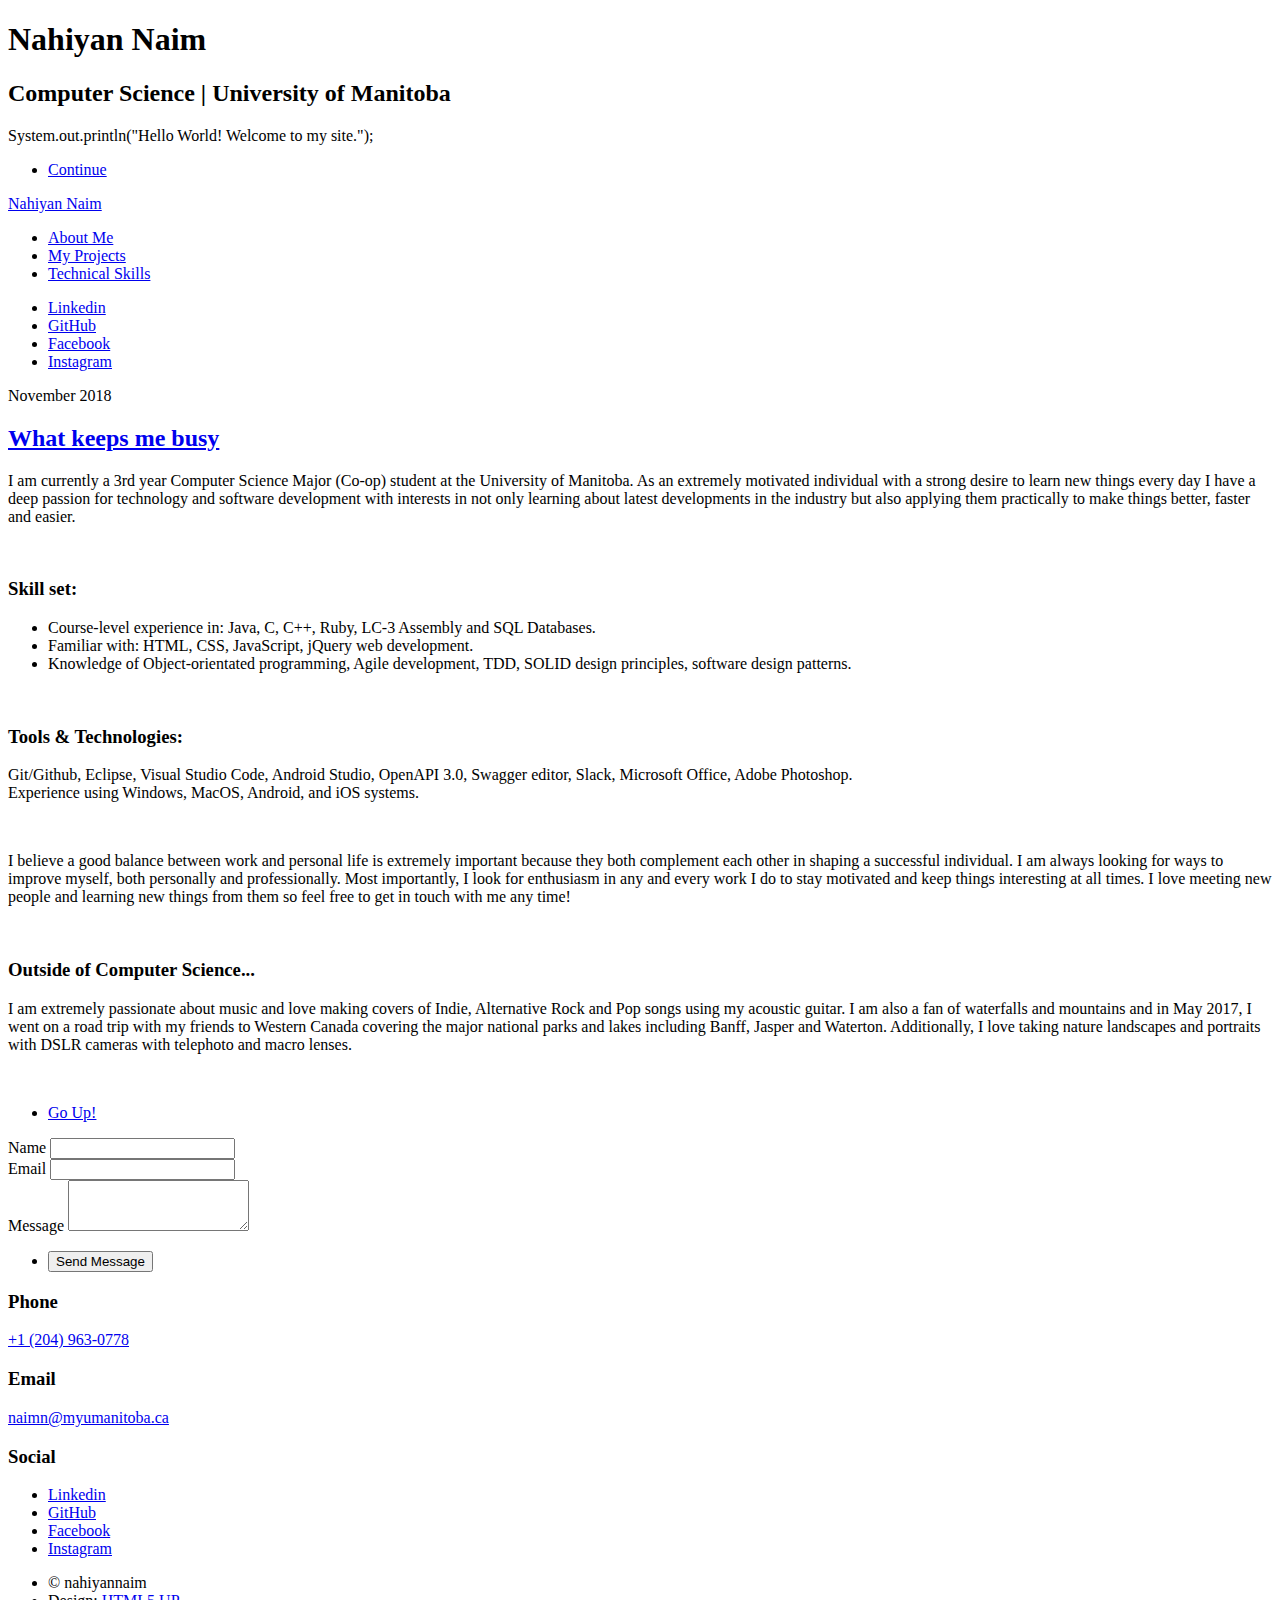
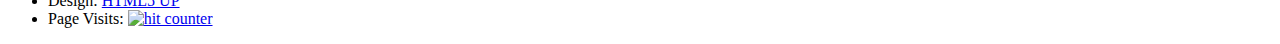
==== index.html @ 33050a48 "Added projects and skills sections" ====
<!DOCTYPE HTML>
<!--
	Massively by HTML5 UP
	html5up.net | @ajlkn
	Free for personal and commercial use under the CCA 3.0 license (html5up.net/license)
-->
<html>
	<head>
		<title>Nahiyan Naim</title>
		<meta charset="utf-8" />
		<meta name="viewport" content="width=device-width, initial-scale=1, user-scalable=no" />
		<link rel="stylesheet" href="assets/css/main.css" />
		<noscript><link rel="stylesheet" href="assets/css/noscript.css" /></noscript>
	</head>
	<body class="is-preload">

		<!-- Wrapper -->
			<div id="wrapper" class="fade-in">

				<!-- Intro -->
					<div id="intro">
						<h1>Nahiyan Naim</h1> 
						<h2>Computer Science | University of Manitoba</h2>
						<p>System.out.println("Hello World! Welcome to my site.");</p>
						<ul class="actions">
							<li><a href="#header" class="button icon solo fa-arrow-down scrolly">Continue</a></li>
						</ul>
					</div>

				<!-- Header -->
					<header id="header">
						<a href="index.html" class="logo">Nahiyan Naim</a>
					</header>

				<!-- Nav -->
					<nav id="nav">
						<ul class="links">
							<li class="active"><a href="index.html">About Me</a></li>
							<li><a href="projects.html">My Projects</a></li>
							<li><a href="skills.html">Technical Skills</a></li>
						</ul>
						<ul class="icons">
							
								<li><a href="https://www.linkedin.com/in/nahiyannaim" class="icon fa-linkedin"><span class="label">Linkedin</span></a></li>
								<li><a href="https://www.github.com/nahiyannaim" class="icon fa-github"><span class="label">GitHub</span></a></li>
								<li><a href="https://www.facebook.com/nahiyannaim" class="icon fa-facebook"><span class="label">Facebook</span></a></li>	
								<li><a href="https://www.instagram.com/nahiyannaim" class="icon fa-instagram"><span class="label">Instagram</span></a></li>
							
						</ul>
					</nav>

				<!-- Main -->
					<div id="main">

						<!-- Featured Post -->
							<article class="post featured">
								<header class="major">
									<span class="date">November 2018</span>
									<h2><a href="#">What keeps me busy<br /></a></h2>
									
									<p style="text-align:left;" >
										
										I am currently a 3rd year Computer Science Major (Co-op) student at the University of Manitoba. 
										As an extremely motivated individual with a strong desire to learn new things every day I have a deep passion for technology and 
										software development with interests in not only learning about latest developments in the industry but also applying them 
										practically to make things better, faster and easier.
										
									</p>
									
									<br />

									<h3 style="text-align:left;" >	Skill set: </h3>  

									<p style="text-align:left;">
											
										<ul>
											<li  style="text-align:left;" >Course-level experience in: Java, C, C++, Ruby, LC-3 Assembly and SQL Databases.</li>
											<li  style="text-align:left;" >Familiar with: HTML, CSS, JavaScript, jQuery web development.</li>	
											<li  style="text-align:left;" >Knowledge of Object-orientated programming, Agile development, TDD, SOLID design principles, software design patterns.</li>
										</ul>
									</p>

									<br />

									<h3 style="text-align:left;" >	Tools & Technologies: </h3> 

									<p style="text-align:left;">
										
										<li  style="text-align:left;">Git/Github, Eclipse, Visual Studio Code, Android Studio, OpenAPI 3.0, Swagger editor, Slack, Microsoft Office, Adobe Photoshop.  </li>
										<li  style="text-align:left;">Experience using Windows, MacOS, Android, and iOS systems.  </li>
											
									</p>
										
									<br />

									<p style="text-align:left;" >

										 I believe a good balance between work and personal life is extremely important because they both complement each other 
										 in shaping a successful individual. I am always looking for ways to improve myself, both personally and professionally. 
										 Most importantly, I look for enthusiasm in any and every work I do to stay motivated and keep things interesting at all times. 
										 I love meeting new people and learning new things from them so feel free to get in touch with me any time!		
	
									</p>
										
									<br />

									<h3 style="text-align:left;" > Outside of Computer Science... </h3>  
									
									<p style="text-align:left;" >

									I am extremely passionate about music and love making covers of Indie, Alternative Rock and Pop songs using my acoustic guitar. I am also a fan of waterfalls and mountains and in May 2017, I went on a road trip with my friends to Western Canada covering the major national parks and lakes including Banff, Jasper and Waterton.	Additionally, I love taking nature landscapes and portraits with DSLR cameras with telephoto and macro lenses.

									</p>

								</header>
								<a href="#" class="image main"><img src="images/MyPic.jpeg" alt="" /></a>
								<ul class="actions special">
									<li><a href="#" class="button large">Go Up!</a></li>
								</ul>
							</article>


					

					</div>

				<!-- Footer -->
					<footer id="footer">
						<section>
							<form method="post" action="#">
								<div class="fields">
									<div class="field">
										<label for="name">Name</label>
										<input type="text" name="name" id="name" />
									</div>
									<div class="field">
										<label for="email">Email</label>
										<input type="text" name="email" id="email" />
									</div>
									<div class="field">
										<label for="message">Message</label>
										<textarea name="message" id="message" rows="3"></textarea>
									</div>
								</div>
								<ul class="actions">
									<li><input type="submit" value="Send Message" /></li>
								</ul>
							</form>
						</section>
						<section class="split contact">
							<section>
								<h3>Phone</h3>
								<p><a href="#">+1 (204) 963-0778</a></p>
							</section>
							<section>
								<h3>Email</h3>
								<p><a href="#">naimn@myumanitoba.ca</a></p>
							</section>
							<section>
								<h3>Social</h3>
								<ul class="icons alt">
									
									<li><a href="https://www.linkedin.com/in/nahiyannaim" class="icon alt fa-linkedin"><span class="label">Linkedin</span></a></li>
									<li><a href="https://www.github.com/nahiyannaim" class="icon alt fa-github"><span class="label">GitHub</span></a></li>
									<li><a href="https://www.facebook.com/nahiyannaim" class="icon alt fa-facebook"><span class="label">Facebook</span></a></li>
									<li><a href="https://www.instagram.com/nahiyannaim" class="icon alt fa-instagram"><span class="label">Instagram</span></a></li>
										
								</ul>
							</section>
						</section>
					</footer>

				<!-- Copyright -->
					<div id="copyright">
						<ul>
							
							<li>&copy; nahiyannaim </li>
							
							<li>Design: <a href="https://html5up.net">HTML5 UP</a> </li>
						
							<li>  Page Visits: 
								
								<!-- Start of CuterCounter Code -->
								<a href="http://www.cutercounter.com/" target="_blank">
								<img src="http://www.cutercounter.com/hit.php?id=gaqfff&nd=6&style=52" border="0" alt="hit counter">
								</a>
								<!-- End of CuterCounter Code -->

							</li>

						</ul>

						

					</div>


					






			</div>

		<!-- Scripts -->
			<script src="assets/js/jquery.min.js"></script>
			<script src="assets/js/jquery.scrollex.min.js"></script>
			<script src="assets/js/jquery.scrolly.min.js"></script>
			<script src="assets/js/browser.min.js"></script>
			<script src="assets/js/breakpoints.min.js"></script>
			<script src="assets/js/util.js"></script>
			<script src="assets/js/main.js"></script>


			

	</body>
</html>
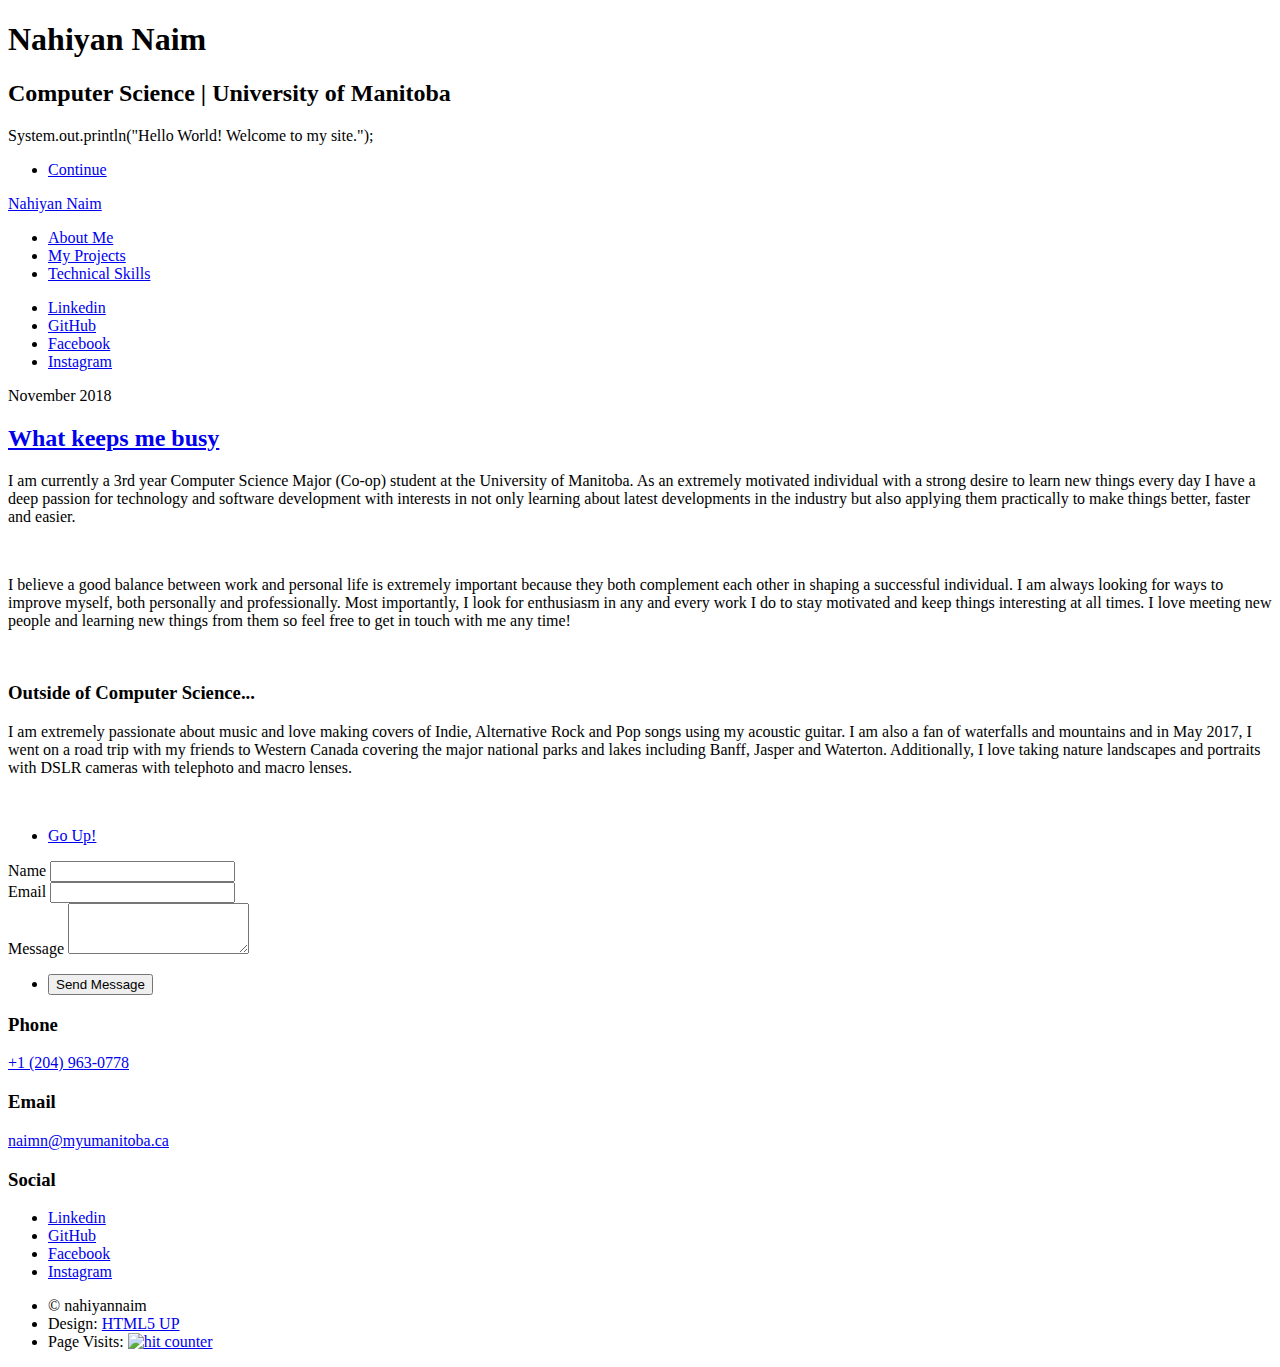
==== commit 01f24962: "Added content for project and skill sections" ====
--- a/index.html
+++ b/index.html
@@ -69,29 +69,7 @@
 									
 									<br />
 
-									<h3 style="text-align:left;" >	Skill set: </h3>  
-
-									<p style="text-align:left;">
-											
-										<ul>
-											<li  style="text-align:left;" >Course-level experience in: Java, C, C++, Ruby, LC-3 Assembly and SQL Databases.</li>
-											<li  style="text-align:left;" >Familiar with: HTML, CSS, JavaScript, jQuery web development.</li>	
-											<li  style="text-align:left;" >Knowledge of Object-orientated programming, Agile development, TDD, SOLID design principles, software design patterns.</li>
-										</ul>
-									</p>
-
-									<br />
-
-									<h3 style="text-align:left;" >	Tools & Technologies: </h3> 
-
-									<p style="text-align:left;">
-										
-										<li  style="text-align:left;">Git/Github, Eclipse, Visual Studio Code, Android Studio, OpenAPI 3.0, Swagger editor, Slack, Microsoft Office, Adobe Photoshop.  </li>
-										<li  style="text-align:left;">Experience using Windows, MacOS, Android, and iOS systems.  </li>
-											
-									</p>
-										
-									<br />
+									
 
 									<p style="text-align:left;" >
 
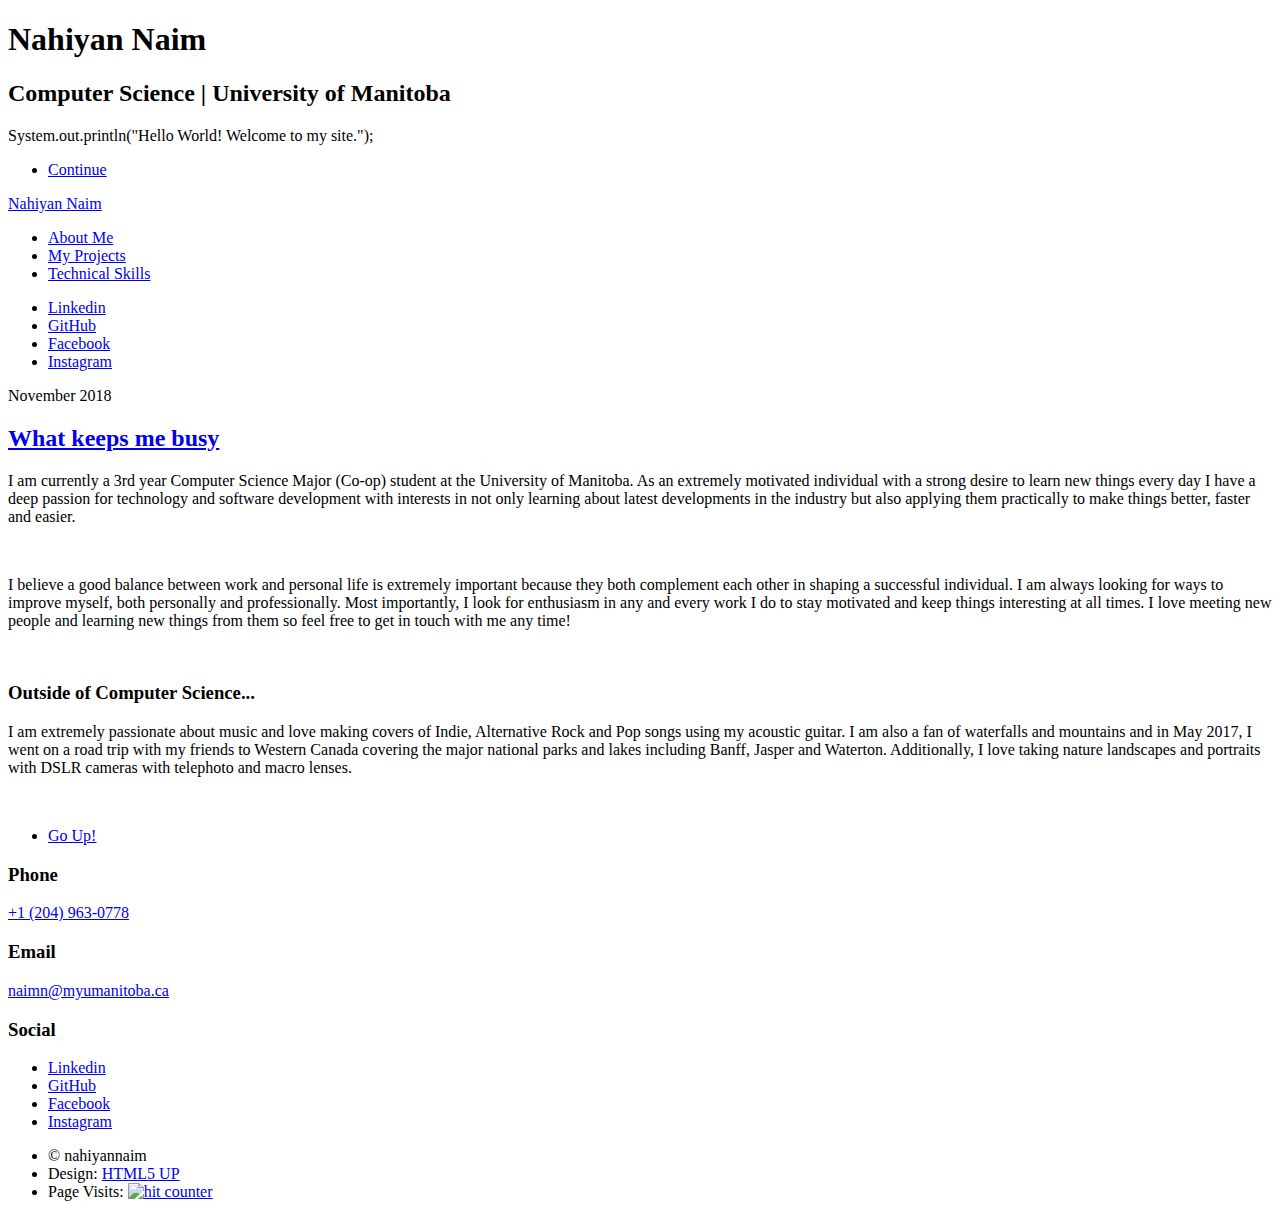
==== commit d52257a0: "removed message form" ====
--- a/index.html
+++ b/index.html
@@ -104,27 +104,7 @@
 
 				<!-- Footer -->
 					<footer id="footer">
-						<section>
-							<form method="post" action="#">
-								<div class="fields">
-									<div class="field">
-										<label for="name">Name</label>
-										<input type="text" name="name" id="name" />
-									</div>
-									<div class="field">
-										<label for="email">Email</label>
-										<input type="text" name="email" id="email" />
-									</div>
-									<div class="field">
-										<label for="message">Message</label>
-										<textarea name="message" id="message" rows="3"></textarea>
-									</div>
-								</div>
-								<ul class="actions">
-									<li><input type="submit" value="Send Message" /></li>
-								</ul>
-							</form>
-						</section>
+						
 						<section class="split contact">
 							<section>
 								<h3>Phone</h3>
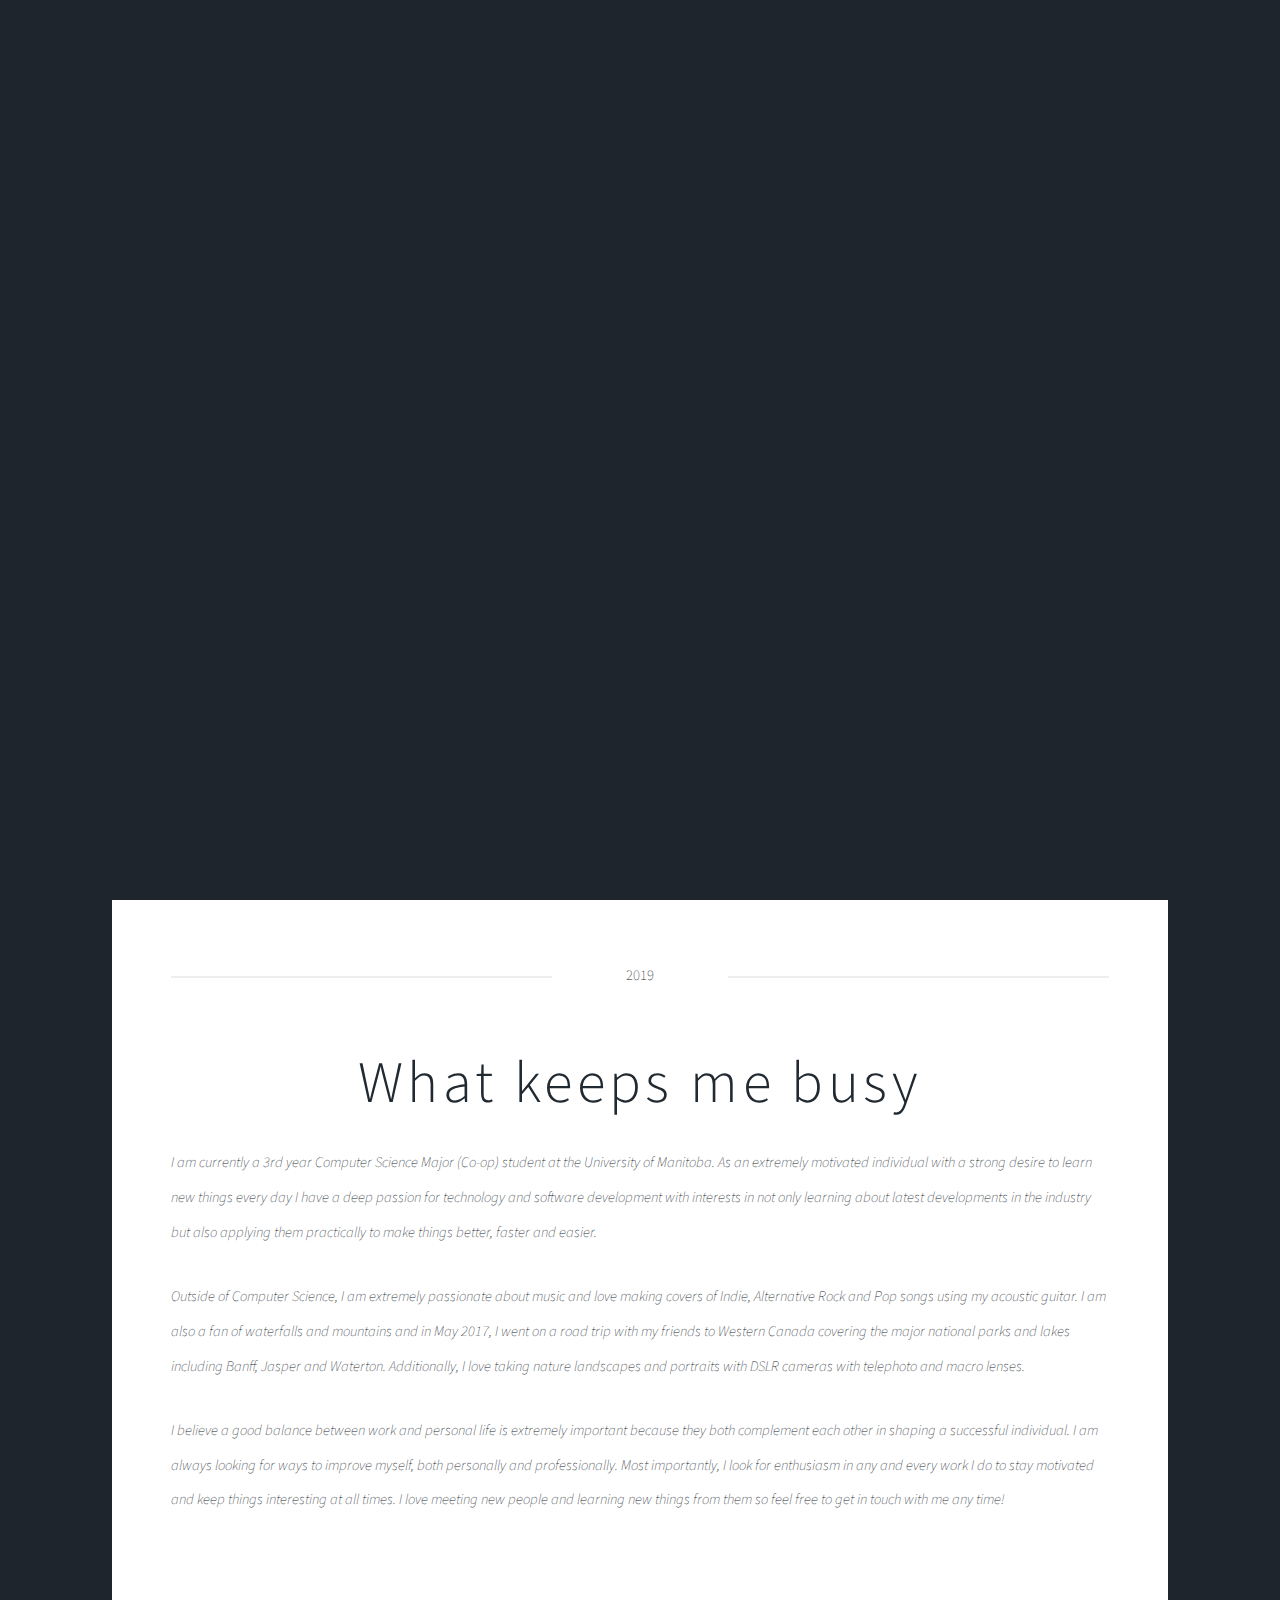
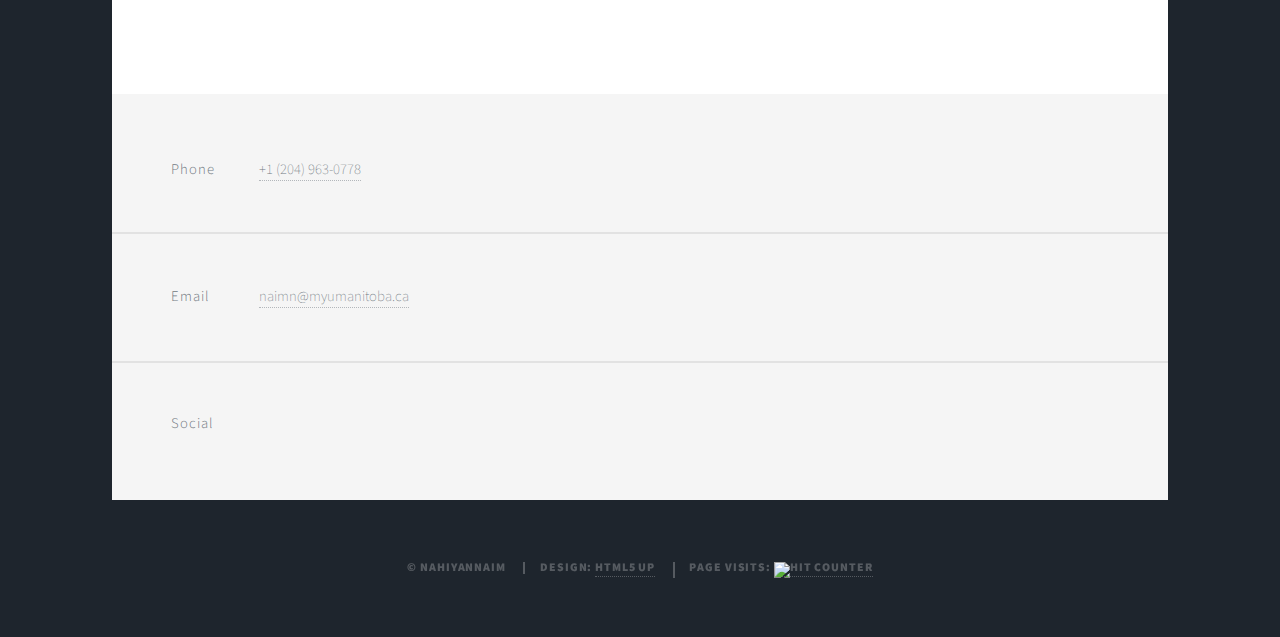
==== commit 7f00d349: "Changed font" ====
--- a/index.html
+++ b/index.html
@@ -19,7 +19,7 @@
 
 				<!-- Intro -->
 					<div id="intro">
-						<h1>Nahiyan Naim</h1> 
+						<h1>NAHIYAN NAIM</h1> 
 						<h2>Computer Science | University of Manitoba</h2>
 						<p>System.out.println("Hello World! Welcome to my site.");</p>
 						<ul class="actions">
@@ -55,10 +55,12 @@
 						<!-- Featured Post -->
 							<article class="post featured">
 								<header class="major">
-									<span class="date">November 2018</span>
+
+									<span class="date">2019</span>
+
 									<h2><a href="#">What keeps me busy<br /></a></h2>
 									
-									<p style="text-align:left;" >
+									<p>
 										
 										I am currently a 3rd year Computer Science Major (Co-op) student at the University of Manitoba. 
 										As an extremely motivated individual with a strong desire to learn new things every day I have a deep passion for technology and 
@@ -67,38 +69,30 @@
 										
 									</p>
 									
-									<br />
+									<p>
 
-									
-
-									<p style="text-align:left;" >
-
-										 I believe a good balance between work and personal life is extremely important because they both complement each other 
-										 in shaping a successful individual. I am always looking for ways to improve myself, both personally and professionally. 
-										 Most importantly, I look for enthusiasm in any and every work I do to stay motivated and keep things interesting at all times. 
-										 I love meeting new people and learning new things from them so feel free to get in touch with me any time!		
-	
-									</p>
-										
-									<br />
-
-									<h3 style="text-align:left;" > Outside of Computer Science... </h3>  
-									
-									<p style="text-align:left;" >
-
-									I am extremely passionate about music and love making covers of Indie, Alternative Rock and Pop songs using my acoustic guitar. I am also a fan of waterfalls and mountains and in May 2017, I went on a road trip with my friends to Western Canada covering the major national parks and lakes including Banff, Jasper and Waterton.	Additionally, I love taking nature landscapes and portraits with DSLR cameras with telephoto and macro lenses.
+										Outside of Computer Science, I am extremely passionate about music and love making covers of Indie, Alternative Rock and Pop songs using my acoustic guitar. 
+										I am also a fan of waterfalls and mountains and in May 2017, I went on a road trip with my friends to Western Canada covering the 
+										major national parks and lakes including Banff, Jasper and Waterton. Additionally, I love taking nature landscapes and portraits 
+										with DSLR cameras with telephoto and macro lenses.
 
 									</p>
 
-								</header>
-								<a href="#" class="image main"><img src="images/MyPic.jpeg" alt="" /></a>
-								<ul class="actions special">
-									<li><a href="#" class="button large">Go Up!</a></li>
-								</ul>
-							</article>
+									<p>
+
+										I believe a good balance between work and personal life is extremely important because they both complement each other 
+										in shaping a successful individual. I am always looking for ways to improve myself, both personally and professionally. 
+										Most importantly, I look for enthusiasm in any and every work I do to stay motivated and keep things interesting at all times. 
+										I love meeting new people and learning new things from them so feel free to get in touch with me any time!		
+   
+								   </p>
 
 
-					
+								</header>
+
+								<a href="#" class="image main"><img src="images/MyPic.jpeg" alt="" /></a>
+								
+							</article>
 
 					</div>
 
@@ -148,21 +142,11 @@
 
 						</ul>
 
-						
-
 					</div>
-
-
-					
-
-
-
-
-
 
 			</div>
 
-		<!-- Scripts -->
+			<!-- Scripts -->
 			<script src="assets/js/jquery.min.js"></script>
 			<script src="assets/js/jquery.scrollex.min.js"></script>
 			<script src="assets/js/jquery.scrolly.min.js"></script>
@@ -171,8 +155,5 @@
 			<script src="assets/js/util.js"></script>
 			<script src="assets/js/main.js"></script>
 
-
-			
-
 	</body>
 </html>--- a/assets/css/main.css
+++ b/assets/css/main.css
@@ -0,0 +1,4652 @@
+@import url("font-awesome.min.css");
+@import url("https://fonts.googleapis.com/css?family=Source+Sans+Pro:300,400,300italic,400italic");
+
+/*
+	Massively by HTML5 UP
+	html5up.net | @ajlkn
+	Free for personal and commercial use under the CCA 3.0 license (html5up.net/license)
+*/
+
+html, body, div, span, applet, object,
+iframe, h1, h2, h3, h4, h5, h6, p, blockquote,
+pre, a, abbr, acronym, address, big, cite,
+code, del, dfn, em, img, ins, kbd, q, s, samp,
+small, strike, strong, sub, sup, tt, var, b,
+u, i, center, dl, dt, dd, ol, ul, li, fieldset,
+form, label, legend, table, caption, tbody,
+tfoot, thead, tr, th, td, article, aside,
+canvas, details, embed, figure, figcaption,
+footer, header, hgroup, menu, nav, output, ruby,
+section, summary, time, mark, audio, video {
+	margin: 0;
+	padding: 0;
+	border: 0;
+	font-size: 100%;
+	font: inherit;
+	vertical-align: baseline;}
+
+article, aside, details, figcaption, figure,
+footer, header, hgroup, menu, nav, section {
+	display: block;}
+
+body {
+	line-height: 1;
+}
+
+ol, ul {
+	list-style: none;
+}
+
+blockquote, q {
+	quotes: none;
+}
+
+	blockquote:before, blockquote:after, q:before, q:after {
+		content: '';
+		content: none;
+	}
+
+table {
+	border-collapse: collapse;
+	border-spacing: 0;
+}
+
+body {
+	-webkit-text-size-adjust: none;
+}
+
+mark {
+	background-color: transparent;
+	color: inherit;
+}
+
+input::-moz-focus-inner {
+	border: 0;
+	padding: 0;
+}
+
+input, select, textarea {
+	-moz-appearance: none;
+	-webkit-appearance: none;
+	-ms-appearance: none;
+	appearance: none;
+}
+
+/* Basic */
+
+	@-ms-viewport {
+		width: device-width;
+	}
+
+	body {
+		-ms-overflow-style: scrollbar;
+	}
+
+	@media screen and (max-width: 480px) {
+
+		html, body {
+			min-width: 320px;
+		}
+
+	}
+
+	html {
+		box-sizing: border-box;
+	}
+
+	*, *:before, *:after {
+		box-sizing: inherit;
+	}
+
+	body {
+		background-color: #1e252d;
+	}
+
+		body.is-preload *, body.is-preload *:before, body.is-preload *:after {
+			-moz-animation: none !important;
+			-webkit-animation: none !important;
+			-ms-animation: none !important;
+			animation: none !important;
+			-moz-transition: none !important;
+			-webkit-transition: none !important;
+			-ms-transition: none !important;
+			transition: none !important;
+		}
+
+/* Type */
+
+	html {
+		font-size: 16pt;
+	}
+
+		@media screen and (max-width: 1680px) {
+
+			html {
+				font-size: 12pt;
+			}
+
+		}
+
+		@media screen and (max-width: 1280px) {
+
+			html {
+				font-size: 11pt;
+			}
+
+		}
+
+		@media screen and (max-width: 360px) {
+
+			html {
+				font-size: 10pt;
+			}
+
+		}
+
+	body {
+		color: #212931;
+	}
+
+	body, input, select, textarea {
+		font-family: "Source Sans Pro", sans-serif;
+		font-weight: 100;
+		font-size: 1rem;
+		line-height: 2.375;
+	}
+
+	a {
+		-moz-transition: color 0.2s ease-in-out, background-color 0.2s ease-in-out, border-color 0.2s ease-in-out, box-shadow 0.2s ease-in-out;
+		-webkit-transition: color 0.2s ease-in-out, background-color 0.2s ease-in-out, border-color 0.2s ease-in-out, box-shadow 0.2s ease-in-out;
+		-ms-transition: color 0.2s ease-in-out, background-color 0.2s ease-in-out, border-color 0.2s ease-in-out, box-shadow 0.2s ease-in-out;
+		transition: color 0.2s ease-in-out, background-color 0.2s ease-in-out, border-color 0.2s ease-in-out, box-shadow 0.2s ease-in-out;
+		border-bottom: dotted 1px;
+		text-decoration: none;
+	}
+
+		a:hover {
+			border-bottom-color: transparent;
+		}
+
+	strong, b {
+		font-weight: 400;
+	}
+
+	em, i {
+		font-style: italic;
+	}
+
+	p {
+		text-align: justify;
+		margin: 0 0 2rem 0;
+	}
+
+	h1, h2, h3, h4, h5, h6 {
+		
+		font-weight: 300;
+		line-height: 1.5;
+		letter-spacing: 0.075em;
+		margin: 0 0 1rem 0;
+	}
+
+		h1 a, h2 a, h3 a, h4 a, h5 a, h6 a {
+			border-bottom: 0;
+			color: inherit;
+			text-decoration: none;
+		}
+
+	h1 {
+		font-size: 4rem;
+		line-height: 1.1;
+		margin: 0 0 2rem 0;
+	}
+
+	h2 {
+		font-size: 1.75rem;
+		line-height: 1.3;
+		margin: 0 0 1.5rem 0;
+	}
+
+	h3 {
+		font-size: 1.25rem;
+		margin: 0 0 1.5rem 0;
+	}
+
+	h4 {
+		font-size: 1rem;
+	}
+
+	h5 {
+		font-size: 0.9rem;
+	}
+
+	h6 {
+		font-size: 0.8rem;
+	}
+
+	sub {
+		font-size: 0.8rem;
+		position: relative;
+		top: 0.5rem;
+	}
+
+	sup {
+		font-size: 0.8rem;
+		position: relative;
+		top: -0.5rem;
+	}
+
+	blockquote {
+		border-left: solid 4px;
+		font-style: italic;
+		margin: 0 0 2rem 0;
+		padding: 0.5rem 0 0.5rem 2rem;
+	}
+
+	code {
+		border: solid 2px;
+		font-family: monospace;
+		font-size: 0.9rem;
+		margin: 0 0.25rem;
+		padding: 0.25rem 0.65rem;
+	}
+
+	pre {
+		-webkit-overflow-scrolling: touch;
+		font-family: monospace;
+		font-size: 0.9rem;
+		margin: 0 0 2rem 0;
+	}
+
+		pre code {
+			display: block;
+			line-height: 1.75;
+			padding: 1rem 1.5rem;
+			overflow-x: auto;
+		}
+
+	hr {
+		border: 0;
+		border-bottom: solid 2px;
+		margin: 3rem 0;
+	}
+
+		hr.major {
+			margin: 5rem 0;
+		}
+
+	.align-left {
+		text-align: left;
+	}
+
+	.align-center {
+		text-align: center;
+	}
+
+	.align-right {
+		text-align: right;
+	}
+
+	input, select, textarea {
+		color: #212931;
+	}
+
+	a {
+		color: #212931;
+		border-bottom-color: rgba(33, 41, 49, 0.5);
+	}
+
+		a:hover {
+			border-bottom-color: transparent;
+			color: #18bfef !important;
+		}
+
+	strong, b {
+		color: #212931;
+	}
+
+	h1, h2, h3, h4, h5, h6 {
+		color: #212931;
+	}
+
+	blockquote {
+		border-left-color: #eeeeee;
+	}
+
+	code {
+		background: rgba(220, 220, 220, 0.25);
+		border-color: #eeeeee;
+	}
+
+	hr {
+		border-bottom-color: #eeeeee;
+	}
+
+/* Row */
+
+	.row {
+		display: flex;
+		flex-wrap: wrap;
+		box-sizing: border-box;
+		align-items: stretch;
+	}
+
+		.row > * {
+			box-sizing: border-box;
+		}
+
+		.row.gtr-uniform > * > :last-child {
+			margin-bottom: 0;
+		}
+
+		.row.aln-left {
+			justify-content: flex-start;
+		}
+
+		.row.aln-center {
+			justify-content: center;
+		}
+
+		.row.aln-right {
+			justify-content: flex-end;
+		}
+
+		.row.aln-top {
+			align-items: flex-start;
+		}
+
+		.row.aln-middle {
+			align-items: center;
+		}
+
+		.row.aln-bottom {
+			align-items: flex-end;
+		}
+
+		.row > .imp {
+			order: -1;
+		}
+
+		.row > .col-1 {
+			width: 8.3333333333%;
+		}
+
+		.row > .off-1 {
+			margin-left: 8.3333333333%;
+		}
+
+		.row > .col-2 {
+			width: 16.6666666667%;
+		}
+
+		.row > .off-2 {
+			margin-left: 16.6666666667%;
+		}
+
+		.row > .col-3 {
+			width: 25%;
+		}
+
+		.row > .off-3 {
+			margin-left: 25%;
+		}
+
+		.row > .col-4 {
+			width: 33.3333333333%;
+		}
+
+		.row > .off-4 {
+			margin-left: 33.3333333333%;
+		}
+
+		.row > .col-5 {
+			width: 41.6666666667%;
+		}
+
+		.row > .off-5 {
+			margin-left: 41.6666666667%;
+		}
+
+		.row > .col-6 {
+			width: 50%;
+		}
+
+		.row > .off-6 {
+			margin-left: 50%;
+		}
+
+		.row > .col-7 {
+			width: 58.3333333333%;
+		}
+
+		.row > .off-7 {
+			margin-left: 58.3333333333%;
+		}
+
+		.row > .col-8 {
+			width: 66.6666666667%;
+		}
+
+		.row > .off-8 {
+			margin-left: 66.6666666667%;
+		}
+
+		.row > .col-9 {
+			width: 75%;
+		}
+
+		.row > .off-9 {
+			margin-left: 75%;
+		}
+
+		.row > .col-10 {
+			width: 83.3333333333%;
+		}
+
+		.row > .off-10 {
+			margin-left: 83.3333333333%;
+		}
+
+		.row > .col-11 {
+			width: 91.6666666667%;
+		}
+
+		.row > .off-11 {
+			margin-left: 91.6666666667%;
+		}
+
+		.row > .col-12 {
+			width: 100%;
+		}
+
+		.row > .off-12 {
+			margin-left: 100%;
+		}
+
+		.row.gtr-0 {
+			margin-top: 0;
+			margin-left: 0rem;
+		}
+
+			.row.gtr-0 > * {
+				padding: 0 0 0 0rem;
+			}
+
+			.row.gtr-0.gtr-uniform {
+				margin-top: 0rem;
+			}
+
+				.row.gtr-0.gtr-uniform > * {
+					padding-top: 0rem;
+				}
+
+		.row.gtr-25 {
+			margin-top: 0;
+			margin-left: -0.375rem;
+		}
+
+			.row.gtr-25 > * {
+				padding: 0 0 0 0.375rem;
+			}
+
+			.row.gtr-25.gtr-uniform {
+				margin-top: -0.375rem;
+			}
+
+				.row.gtr-25.gtr-uniform > * {
+					padding-top: 0.375rem;
+				}
+
+		.row.gtr-50 {
+			margin-top: 0;
+			margin-left: -0.75rem;
+		}
+
+			.row.gtr-50 > * {
+				padding: 0 0 0 0.75rem;
+			}
+
+			.row.gtr-50.gtr-uniform {
+				margin-top: -0.75rem;
+			}
+
+				.row.gtr-50.gtr-uniform > * {
+					padding-top: 0.75rem;
+				}
+
+		.row {
+			margin-top: 0;
+			margin-left: -1.5rem;
+		}
+
+			.row > * {
+				padding: 0 0 0 1.5rem;
+			}
+
+			.row.gtr-uniform {
+				margin-top: -1.5rem;
+			}
+
+				.row.gtr-uniform > * {
+					padding-top: 1.5rem;
+				}
+
+		.row.gtr-150 {
+			margin-top: 0;
+			margin-left: -2.25rem;
+		}
+
+			.row.gtr-150 > * {
+				padding: 0 0 0 2.25rem;
+			}
+
+			.row.gtr-150.gtr-uniform {
+				margin-top: -2.25rem;
+			}
+
+				.row.gtr-150.gtr-uniform > * {
+					padding-top: 2.25rem;
+				}
+
+		.row.gtr-200 {
+			margin-top: 0;
+			margin-left: -3rem;
+		}
+
+			.row.gtr-200 > * {
+				padding: 0 0 0 3rem;
+			}
+
+			.row.gtr-200.gtr-uniform {
+				margin-top: -3rem;
+			}
+
+				.row.gtr-200.gtr-uniform > * {
+					padding-top: 3rem;
+				}
+
+		@media screen and (max-width: 1680px) {
+
+			.row {
+				display: flex;
+				flex-wrap: wrap;
+				box-sizing: border-box;
+				align-items: stretch;
+			}
+
+				.row > * {
+					box-sizing: border-box;
+				}
+
+				.row.gtr-uniform > * > :last-child {
+					margin-bottom: 0;
+				}
+
+				.row.aln-left {
+					justify-content: flex-start;
+				}
+
+				.row.aln-center {
+					justify-content: center;
+				}
+
+				.row.aln-right {
+					justify-content: flex-end;
+				}
+
+				.row.aln-top {
+					align-items: flex-start;
+				}
+
+				.row.aln-middle {
+					align-items: center;
+				}
+
+				.row.aln-bottom {
+					align-items: flex-end;
+				}
+
+				.row > .imp-xlarge {
+					order: -1;
+				}
+
+				.row > .col-1-xlarge {
+					width: 8.3333333333%;
+				}
+
+				.row > .off-1-xlarge {
+					margin-left: 8.3333333333%;
+				}
+
+				.row > .col-2-xlarge {
+					width: 16.6666666667%;
+				}
+
+				.row > .off-2-xlarge {
+					margin-left: 16.6666666667%;
+				}
+
+				.row > .col-3-xlarge {
+					width: 25%;
+				}
+
+				.row > .off-3-xlarge {
+					margin-left: 25%;
+				}
+
+				.row > .col-4-xlarge {
+					width: 33.3333333333%;
+				}
+
+				.row > .off-4-xlarge {
+					margin-left: 33.3333333333%;
+				}
+
+				.row > .col-5-xlarge {
+					width: 41.6666666667%;
+				}
+
+				.row > .off-5-xlarge {
+					margin-left: 41.6666666667%;
+				}
+
+				.row > .col-6-xlarge {
+					width: 50%;
+				}
+
+				.row > .off-6-xlarge {
+					margin-left: 50%;
+				}
+
+				.row > .col-7-xlarge {
+					width: 58.3333333333%;
+				}
+
+				.row > .off-7-xlarge {
+					margin-left: 58.3333333333%;
+				}
+
+				.row > .col-8-xlarge {
+					width: 66.6666666667%;
+				}
+
+				.row > .off-8-xlarge {
+					margin-left: 66.6666666667%;
+				}
+
+				.row > .col-9-xlarge {
+					width: 75%;
+				}
+
+				.row > .off-9-xlarge {
+					margin-left: 75%;
+				}
+
+				.row > .col-10-xlarge {
+					width: 83.3333333333%;
+				}
+
+				.row > .off-10-xlarge {
+					margin-left: 83.3333333333%;
+				}
+
+				.row > .col-11-xlarge {
+					width: 91.6666666667%;
+				}
+
+				.row > .off-11-xlarge {
+					margin-left: 91.6666666667%;
+				}
+
+				.row > .col-12-xlarge {
+					width: 100%;
+				}
+
+				.row > .off-12-xlarge {
+					margin-left: 100%;
+				}
+
+				.row.gtr-0 {
+					margin-top: 0;
+					margin-left: 0rem;
+				}
+
+					.row.gtr-0 > * {
+						padding: 0 0 0 0rem;
+					}
+
+					.row.gtr-0.gtr-uniform {
+						margin-top: 0rem;
+					}
+
+						.row.gtr-0.gtr-uniform > * {
+							padding-top: 0rem;
+						}
+
+				.row.gtr-25 {
+					margin-top: 0;
+					margin-left: -0.375rem;
+				}
+
+					.row.gtr-25 > * {
+						padding: 0 0 0 0.375rem;
+					}
+
+					.row.gtr-25.gtr-uniform {
+						margin-top: -0.375rem;
+					}
+
+						.row.gtr-25.gtr-uniform > * {
+							padding-top: 0.375rem;
+						}
+
+				.row.gtr-50 {
+					margin-top: 0;
+					margin-left: -0.75rem;
+				}
+
+					.row.gtr-50 > * {
+						padding: 0 0 0 0.75rem;
+					}
+
+					.row.gtr-50.gtr-uniform {
+						margin-top: -0.75rem;
+					}
+
+						.row.gtr-50.gtr-uniform > * {
+							padding-top: 0.75rem;
+						}
+
+				.row {
+					margin-top: 0;
+					margin-left: -1.5rem;
+				}
+
+					.row > * {
+						padding: 0 0 0 1.5rem;
+					}
+
+					.row.gtr-uniform {
+						margin-top: -1.5rem;
+					}
+
+						.row.gtr-uniform > * {
+							padding-top: 1.5rem;
+						}
+
+				.row.gtr-150 {
+					margin-top: 0;
+					margin-left: -2.25rem;
+				}
+
+					.row.gtr-150 > * {
+						padding: 0 0 0 2.25rem;
+					}
+
+					.row.gtr-150.gtr-uniform {
+						margin-top: -2.25rem;
+					}
+
+						.row.gtr-150.gtr-uniform > * {
+							padding-top: 2.25rem;
+						}
+
+				.row.gtr-200 {
+					margin-top: 0;
+					margin-left: -3rem;
+				}
+
+					.row.gtr-200 > * {
+						padding: 0 0 0 3rem;
+					}
+
+					.row.gtr-200.gtr-uniform {
+						margin-top: -3rem;
+					}
+
+						.row.gtr-200.gtr-uniform > * {
+							padding-top: 3rem;
+						}
+
+		}
+
+		@media screen and (max-width: 1280px) {
+
+			.row {
+				display: flex;
+				flex-wrap: wrap;
+				box-sizing: border-box;
+				align-items: stretch;
+			}
+
+				.row > * {
+					box-sizing: border-box;
+				}
+
+				.row.gtr-uniform > * > :last-child {
+					margin-bottom: 0;
+				}
+
+				.row.aln-left {
+					justify-content: flex-start;
+				}
+
+				.row.aln-center {
+					justify-content: center;
+				}
+
+				.row.aln-right {
+					justify-content: flex-end;
+				}
+
+				.row.aln-top {
+					align-items: flex-start;
+				}
+
+				.row.aln-middle {
+					align-items: center;
+				}
+
+				.row.aln-bottom {
+					align-items: flex-end;
+				}
+
+				.row > .imp-large {
+					order: -1;
+				}
+
+				.row > .col-1-large {
+					width: 8.3333333333%;
+				}
+
+				.row > .off-1-large {
+					margin-left: 8.3333333333%;
+				}
+
+				.row > .col-2-large {
+					width: 16.6666666667%;
+				}
+
+				.row > .off-2-large {
+					margin-left: 16.6666666667%;
+				}
+
+				.row > .col-3-large {
+					width: 25%;
+				}
+
+				.row > .off-3-large {
+					margin-left: 25%;
+				}
+
+				.row > .col-4-large {
+					width: 33.3333333333%;
+				}
+
+				.row > .off-4-large {
+					margin-left: 33.3333333333%;
+				}
+
+				.row > .col-5-large {
+					width: 41.6666666667%;
+				}
+
+				.row > .off-5-large {
+					margin-left: 41.6666666667%;
+				}
+
+				.row > .col-6-large {
+					width: 50%;
+				}
+
+				.row > .off-6-large {
+					margin-left: 50%;
+				}
+
+				.row > .col-7-large {
+					width: 58.3333333333%;
+				}
+
+				.row > .off-7-large {
+					margin-left: 58.3333333333%;
+				}
+
+				.row > .col-8-large {
+					width: 66.6666666667%;
+				}
+
+				.row > .off-8-large {
+					margin-left: 66.6666666667%;
+				}
+
+				.row > .col-9-large {
+					width: 75%;
+				}
+
+				.row > .off-9-large {
+					margin-left: 75%;
+				}
+
+				.row > .col-10-large {
+					width: 83.3333333333%;
+				}
+
+				.row > .off-10-large {
+					margin-left: 83.3333333333%;
+				}
+
+				.row > .col-11-large {
+					width: 91.6666666667%;
+				}
+
+				.row > .off-11-large {
+					margin-left: 91.6666666667%;
+				}
+
+				.row > .col-12-large {
+					width: 100%;
+				}
+
+				.row > .off-12-large {
+					margin-left: 100%;
+				}
+
+				.row.gtr-0 {
+					margin-top: 0;
+					margin-left: 0rem;
+				}
+
+					.row.gtr-0 > * {
+						padding: 0 0 0 0rem;
+					}
+
+					.row.gtr-0.gtr-uniform {
+						margin-top: 0rem;
+					}
+
+						.row.gtr-0.gtr-uniform > * {
+							padding-top: 0rem;
+						}
+
+				.row.gtr-25 {
+					margin-top: 0;
+					margin-left: -0.375rem;
+				}
+
+					.row.gtr-25 > * {
+						padding: 0 0 0 0.375rem;
+					}
+
+					.row.gtr-25.gtr-uniform {
+						margin-top: -0.375rem;
+					}
+
+						.row.gtr-25.gtr-uniform > * {
+							padding-top: 0.375rem;
+						}
+
+				.row.gtr-50 {
+					margin-top: 0;
+					margin-left: -0.75rem;
+				}
+
+					.row.gtr-50 > * {
+						padding: 0 0 0 0.75rem;
+					}
+
+					.row.gtr-50.gtr-uniform {
+						margin-top: -0.75rem;
+					}
+
+						.row.gtr-50.gtr-uniform > * {
+							padding-top: 0.75rem;
+						}
+
+				.row {
+					margin-top: 0;
+					margin-left: -1.5rem;
+				}
+
+					.row > * {
+						padding: 0 0 0 1.5rem;
+					}
+
+					.row.gtr-uniform {
+						margin-top: -1.5rem;
+					}
+
+						.row.gtr-uniform > * {
+							padding-top: 1.5rem;
+						}
+
+				.row.gtr-150 {
+					margin-top: 0;
+					margin-left: -2.25rem;
+				}
+
+					.row.gtr-150 > * {
+						padding: 0 0 0 2.25rem;
+					}
+
+					.row.gtr-150.gtr-uniform {
+						margin-top: -2.25rem;
+					}
+
+						.row.gtr-150.gtr-uniform > * {
+							padding-top: 2.25rem;
+						}
+
+				.row.gtr-200 {
+					margin-top: 0;
+					margin-left: -3rem;
+				}
+
+					.row.gtr-200 > * {
+						padding: 0 0 0 3rem;
+					}
+
+					.row.gtr-200.gtr-uniform {
+						margin-top: -3rem;
+					}
+
+						.row.gtr-200.gtr-uniform > * {
+							padding-top: 3rem;
+						}
+
+		}
+
+		@media screen and (max-width: 980px) {
+
+			.row {
+				display: flex;
+				flex-wrap: wrap;
+				box-sizing: border-box;
+				align-items: stretch;
+			}
+
+				.row > * {
+					box-sizing: border-box;
+				}
+
+				.row.gtr-uniform > * > :last-child {
+					margin-bottom: 0;
+				}
+
+				.row.aln-left {
+					justify-content: flex-start;
+				}
+
+				.row.aln-center {
+					justify-content: center;
+				}
+
+				.row.aln-right {
+					justify-content: flex-end;
+				}
+
+				.row.aln-top {
+					align-items: flex-start;
+				}
+
+				.row.aln-middle {
+					align-items: center;
+				}
+
+				.row.aln-bottom {
+					align-items: flex-end;
+				}
+
+				.row > .imp-medium {
+					order: -1;
+				}
+
+				.row > .col-1-medium {
+					width: 8.3333333333%;
+				}
+
+				.row > .off-1-medium {
+					margin-left: 8.3333333333%;
+				}
+
+				.row > .col-2-medium {
+					width: 16.6666666667%;
+				}
+
+				.row > .off-2-medium {
+					margin-left: 16.6666666667%;
+				}
+
+				.row > .col-3-medium {
+					width: 25%;
+				}
+
+				.row > .off-3-medium {
+					margin-left: 25%;
+				}
+
+				.row > .col-4-medium {
+					width: 33.3333333333%;
+				}
+
+				.row > .off-4-medium {
+					margin-left: 33.3333333333%;
+				}
+
+				.row > .col-5-medium {
+					width: 41.6666666667%;
+				}
+
+				.row > .off-5-medium {
+					margin-left: 41.6666666667%;
+				}
+
+				.row > .col-6-medium {
+					width: 50%;
+				}
+
+				.row > .off-6-medium {
+					margin-left: 50%;
+				}
+
+				.row > .col-7-medium {
+					width: 58.3333333333%;
+				}
+
+				.row > .off-7-medium {
+					margin-left: 58.3333333333%;
+				}
+
+				.row > .col-8-medium {
+					width: 66.6666666667%;
+				}
+
+				.row > .off-8-medium {
+					margin-left: 66.6666666667%;
+				}
+
+				.row > .col-9-medium {
+					width: 75%;
+				}
+
+				.row > .off-9-medium {
+					margin-left: 75%;
+				}
+
+				.row > .col-10-medium {
+					width: 83.3333333333%;
+				}
+
+				.row > .off-10-medium {
+					margin-left: 83.3333333333%;
+				}
+
+				.row > .col-11-medium {
+					width: 91.6666666667%;
+				}
+
+				.row > .off-11-medium {
+					margin-left: 91.6666666667%;
+				}
+
+				.row > .col-12-medium {
+					width: 100%;
+				}
+
+				.row > .off-12-medium {
+					margin-left: 100%;
+				}
+
+				.row.gtr-0 {
+					margin-top: 0;
+					margin-left: 0rem;
+				}
+
+					.row.gtr-0 > * {
+						padding: 0 0 0 0rem;
+					}
+
+					.row.gtr-0.gtr-uniform {
+						margin-top: 0rem;
+					}
+
+						.row.gtr-0.gtr-uniform > * {
+							padding-top: 0rem;
+						}
+
+				.row.gtr-25 {
+					margin-top: 0;
+					margin-left: -0.375rem;
+				}
+
+					.row.gtr-25 > * {
+						padding: 0 0 0 0.375rem;
+					}
+
+					.row.gtr-25.gtr-uniform {
+						margin-top: -0.375rem;
+					}
+
+						.row.gtr-25.gtr-uniform > * {
+							padding-top: 0.375rem;
+						}
+
+				.row.gtr-50 {
+					margin-top: 0;
+					margin-left: -0.75rem;
+				}
+
+					.row.gtr-50 > * {
+						padding: 0 0 0 0.75rem;
+					}
+
+					.row.gtr-50.gtr-uniform {
+						margin-top: -0.75rem;
+					}
+
+						.row.gtr-50.gtr-uniform > * {
+							padding-top: 0.75rem;
+						}
+
+				.row {
+					margin-top: 0;
+					margin-left: -1.5rem;
+				}
+
+					.row > * {
+						padding: 0 0 0 1.5rem;
+					}
+
+					.row.gtr-uniform {
+						margin-top: -1.5rem;
+					}
+
+						.row.gtr-uniform > * {
+							padding-top: 1.5rem;
+						}
+
+				.row.gtr-150 {
+					margin-top: 0;
+					margin-left: -2.25rem;
+				}
+
+					.row.gtr-150 > * {
+						padding: 0 0 0 2.25rem;
+					}
+
+					.row.gtr-150.gtr-uniform {
+						margin-top: -2.25rem;
+					}
+
+						.row.gtr-150.gtr-uniform > * {
+							padding-top: 2.25rem;
+						}
+
+				.row.gtr-200 {
+					margin-top: 0;
+					margin-left: -3rem;
+				}
+
+					.row.gtr-200 > * {
+						padding: 0 0 0 3rem;
+					}
+
+					.row.gtr-200.gtr-uniform {
+						margin-top: -3rem;
+					}
+
+						.row.gtr-200.gtr-uniform > * {
+							padding-top: 3rem;
+						}
+
+		}
+
+		@media screen and (max-width: 736px) {
+
+			.row {
+				display: flex;
+				flex-wrap: wrap;
+				box-sizing: border-box;
+				align-items: stretch;
+			}
+
+				.row > * {
+					box-sizing: border-box;
+				}
+
+				.row.gtr-uniform > * > :last-child {
+					margin-bottom: 0;
+				}
+
+				.row.aln-left {
+					justify-content: flex-start;
+				}
+
+				.row.aln-center {
+					justify-content: center;
+				}
+
+				.row.aln-right {
+					justify-content: flex-end;
+				}
+
+				.row.aln-top {
+					align-items: flex-start;
+				}
+
+				.row.aln-middle {
+					align-items: center;
+				}
+
+				.row.aln-bottom {
+					align-items: flex-end;
+				}
+
+				.row > .imp-small {
+					order: -1;
+				}
+
+				.row > .col-1-small {
+					width: 8.3333333333%;
+				}
+
+				.row > .off-1-small {
+					margin-left: 8.3333333333%;
+				}
+
+				.row > .col-2-small {
+					width: 16.6666666667%;
+				}
+
+				.row > .off-2-small {
+					margin-left: 16.6666666667%;
+				}
+
+				.row > .col-3-small {
+					width: 25%;
+				}
+
+				.row > .off-3-small {
+					margin-left: 25%;
+				}
+
+				.row > .col-4-small {
+					width: 33.3333333333%;
+				}
+
+				.row > .off-4-small {
+					margin-left: 33.3333333333%;
+				}
+
+				.row > .col-5-small {
+					width: 41.6666666667%;
+				}
+
+				.row > .off-5-small {
+					margin-left: 41.6666666667%;
+				}
+
+				.row > .col-6-small {
+					width: 50%;
+				}
+
+				.row > .off-6-small {
+					margin-left: 50%;
+				}
+
+				.row > .col-7-small {
+					width: 58.3333333333%;
+				}
+
+				.row > .off-7-small {
+					margin-left: 58.3333333333%;
+				}
+
+				.row > .col-8-small {
+					width: 66.6666666667%;
+				}
+
+				.row > .off-8-small {
+					margin-left: 66.6666666667%;
+				}
+
+				.row > .col-9-small {
+					width: 75%;
+				}
+
+				.row > .off-9-small {
+					margin-left: 75%;
+				}
+
+				.row > .col-10-small {
+					width: 83.3333333333%;
+				}
+
+				.row > .off-10-small {
+					margin-left: 83.3333333333%;
+				}
+
+				.row > .col-11-small {
+					width: 91.6666666667%;
+				}
+
+				.row > .off-11-small {
+					margin-left: 91.6666666667%;
+				}
+
+				.row > .col-12-small {
+					width: 100%;
+				}
+
+				.row > .off-12-small {
+					margin-left: 100%;
+				}
+
+				.row.gtr-0 {
+					margin-top: 0;
+					margin-left: 0rem;
+				}
+
+					.row.gtr-0 > * {
+						padding: 0 0 0 0rem;
+					}
+
+					.row.gtr-0.gtr-uniform {
+						margin-top: 0rem;
+					}
+
+						.row.gtr-0.gtr-uniform > * {
+							padding-top: 0rem;
+						}
+
+				.row.gtr-25 {
+					margin-top: 0;
+					margin-left: -0.375rem;
+				}
+
+					.row.gtr-25 > * {
+						padding: 0 0 0 0.375rem;
+					}
+
+					.row.gtr-25.gtr-uniform {
+						margin-top: -0.375rem;
+					}
+
+						.row.gtr-25.gtr-uniform > * {
+							padding-top: 0.375rem;
+						}
+
+				.row.gtr-50 {
+					margin-top: 0;
+					margin-left: -0.75rem;
+				}
+
+					.row.gtr-50 > * {
+						padding: 0 0 0 0.75rem;
+					}
+
+					.row.gtr-50.gtr-uniform {
+						margin-top: -0.75rem;
+					}
+
+						.row.gtr-50.gtr-uniform > * {
+							padding-top: 0.75rem;
+						}
+
+				.row {
+					margin-top: 0;
+					margin-left: -1.5rem;
+				}
+
+					.row > * {
+						padding: 0 0 0 1.5rem;
+					}
+
+					.row.gtr-uniform {
+						margin-top: -1.5rem;
+					}
+
+						.row.gtr-uniform > * {
+							padding-top: 1.5rem;
+						}
+
+				.row.gtr-150 {
+					margin-top: 0;
+					margin-left: -2.25rem;
+				}
+
+					.row.gtr-150 > * {
+						padding: 0 0 0 2.25rem;
+					}
+
+					.row.gtr-150.gtr-uniform {
+						margin-top: -2.25rem;
+					}
+
+						.row.gtr-150.gtr-uniform > * {
+							padding-top: 2.25rem;
+						}
+
+				.row.gtr-200 {
+					margin-top: 0;
+					margin-left: -3rem;
+				}
+
+					.row.gtr-200 > * {
+						padding: 0 0 0 3rem;
+					}
+
+					.row.gtr-200.gtr-uniform {
+						margin-top: -3rem;
+					}
+
+						.row.gtr-200.gtr-uniform > * {
+							padding-top: 3rem;
+						}
+
+		}
+
+		@media screen and (max-width: 480px) {
+
+			.row {
+				display: flex;
+				flex-wrap: wrap;
+				box-sizing: border-box;
+				align-items: stretch;
+			}
+
+				.row > * {
+					box-sizing: border-box;
+				}
+
+				.row.gtr-uniform > * > :last-child {
+					margin-bottom: 0;
+				}
+
+				.row.aln-left {
+					justify-content: flex-start;
+				}
+
+				.row.aln-center {
+					justify-content: center;
+				}
+
+				.row.aln-right {
+					justify-content: flex-end;
+				}
+
+				.row.aln-top {
+					align-items: flex-start;
+				}
+
+				.row.aln-middle {
+					align-items: center;
+				}
+
+				.row.aln-bottom {
+					align-items: flex-end;
+				}
+
+				.row > .imp-xsmall {
+					order: -1;
+				}
+
+				.row > .col-1-xsmall {
+					width: 8.3333333333%;
+				}
+
+				.row > .off-1-xsmall {
+					margin-left: 8.3333333333%;
+				}
+
+				.row > .col-2-xsmall {
+					width: 16.6666666667%;
+				}
+
+				.row > .off-2-xsmall {
+					margin-left: 16.6666666667%;
+				}
+
+				.row > .col-3-xsmall {
+					width: 25%;
+				}
+
+				.row > .off-3-xsmall {
+					margin-left: 25%;
+				}
+
+				.row > .col-4-xsmall {
+					width: 33.3333333333%;
+				}
+
+				.row > .off-4-xsmall {
+					margin-left: 33.3333333333%;
+				}
+
+				.row > .col-5-xsmall {
+					width: 41.6666666667%;
+				}
+
+				.row > .off-5-xsmall {
+					margin-left: 41.6666666667%;
+				}
+
+				.row > .col-6-xsmall {
+					width: 50%;
+				}
+
+				.row > .off-6-xsmall {
+					margin-left: 50%;
+				}
+
+				.row > .col-7-xsmall {
+					width: 58.3333333333%;
+				}
+
+				.row > .off-7-xsmall {
+					margin-left: 58.3333333333%;
+				}
+
+				.row > .col-8-xsmall {
+					width: 66.6666666667%;
+				}
+
+				.row > .off-8-xsmall {
+					margin-left: 66.6666666667%;
+				}
+
+				.row > .col-9-xsmall {
+					width: 75%;
+				}
+
+				.row > .off-9-xsmall {
+					margin-left: 75%;
+				}
+
+				.row > .col-10-xsmall {
+					width: 83.3333333333%;
+				}
+
+				.row > .off-10-xsmall {
+					margin-left: 83.3333333333%;
+				}
+
+				.row > .col-11-xsmall {
+					width: 91.6666666667%;
+				}
+
+				.row > .off-11-xsmall {
+					margin-left: 91.6666666667%;
+				}
+
+				.row > .col-12-xsmall {
+					width: 100%;
+				}
+
+				.row > .off-12-xsmall {
+					margin-left: 100%;
+				}
+
+				.row.gtr-0 {
+					margin-top: 0;
+					margin-left: 0rem;
+				}
+
+					.row.gtr-0 > * {
+						padding: 0 0 0 0rem;
+					}
+
+					.row.gtr-0.gtr-uniform {
+						margin-top: 0rem;
+					}
+
+						.row.gtr-0.gtr-uniform > * {
+							padding-top: 0rem;
+						}
+
+				.row.gtr-25 {
+					margin-top: 0;
+					margin-left: -0.375rem;
+				}
+
+					.row.gtr-25 > * {
+						padding: 0 0 0 0.375rem;
+					}
+
+					.row.gtr-25.gtr-uniform {
+						margin-top: -0.375rem;
+					}
+
+						.row.gtr-25.gtr-uniform > * {
+							padding-top: 0.375rem;
+						}
+
+				.row.gtr-50 {
+					margin-top: 0;
+					margin-left: -0.75rem;
+				}
+
+					.row.gtr-50 > * {
+						padding: 0 0 0 0.75rem;
+					}
+
+					.row.gtr-50.gtr-uniform {
+						margin-top: -0.75rem;
+					}
+
+						.row.gtr-50.gtr-uniform > * {
+							padding-top: 0.75rem;
+						}
+
+				.row {
+					margin-top: 0;
+					margin-left: -1.5rem;
+				}
+
+					.row > * {
+						padding: 0 0 0 1.5rem;
+					}
+
+					.row.gtr-uniform {
+						margin-top: -1.5rem;
+					}
+
+						.row.gtr-uniform > * {
+							padding-top: 1.5rem;
+						}
+
+				.row.gtr-150 {
+					margin-top: 0;
+					margin-left: -2.25rem;
+				}
+
+					.row.gtr-150 > * {
+						padding: 0 0 0 2.25rem;
+					}
+
+					.row.gtr-150.gtr-uniform {
+						margin-top: -2.25rem;
+					}
+
+						.row.gtr-150.gtr-uniform > * {
+							padding-top: 2.25rem;
+						}
+
+				.row.gtr-200 {
+					margin-top: 0;
+					margin-left: -3rem;
+				}
+
+					.row.gtr-200 > * {
+						padding: 0 0 0 3rem;
+					}
+
+					.row.gtr-200.gtr-uniform {
+						margin-top: -3rem;
+					}
+
+						.row.gtr-200.gtr-uniform > * {
+							padding-top: 3rem;
+						}
+
+		}
+
+		@media screen and (max-width: 360px) {
+
+			.row {
+				display: flex;
+				flex-wrap: wrap;
+				box-sizing: border-box;
+				align-items: stretch;
+			}
+
+				.row > * {
+					box-sizing: border-box;
+				}
+
+				.row.gtr-uniform > * > :last-child {
+					margin-bottom: 0;
+				}
+
+				.row.aln-left {
+					justify-content: flex-start;
+				}
+
+				.row.aln-center {
+					justify-content: center;
+				}
+
+				.row.aln-right {
+					justify-content: flex-end;
+				}
+
+				.row.aln-top {
+					align-items: flex-start;
+				}
+
+				.row.aln-middle {
+					align-items: center;
+				}
+
+				.row.aln-bottom {
+					align-items: flex-end;
+				}
+
+				.row > .imp-xxsmall {
+					order: -1;
+				}
+
+				.row > .col-1-xxsmall {
+					width: 8.3333333333%;
+				}
+
+				.row > .off-1-xxsmall {
+					margin-left: 8.3333333333%;
+				}
+
+				.row > .col-2-xxsmall {
+					width: 16.6666666667%;
+				}
+
+				.row > .off-2-xxsmall {
+					margin-left: 16.6666666667%;
+				}
+
+				.row > .col-3-xxsmall {
+					width: 25%;
+				}
+
+				.row > .off-3-xxsmall {
+					margin-left: 25%;
+				}
+
+				.row > .col-4-xxsmall {
+					width: 33.3333333333%;
+				}
+
+				.row > .off-4-xxsmall {
+					margin-left: 33.3333333333%;
+				}
+
+				.row > .col-5-xxsmall {
+					width: 41.6666666667%;
+				}
+
+				.row > .off-5-xxsmall {
+					margin-left: 41.6666666667%;
+				}
+
+				.row > .col-6-xxsmall {
+					width: 50%;
+				}
+
+				.row > .off-6-xxsmall {
+					margin-left: 50%;
+				}
+
+				.row > .col-7-xxsmall {
+					width: 58.3333333333%;
+				}
+
+				.row > .off-7-xxsmall {
+					margin-left: 58.3333333333%;
+				}
+
+				.row > .col-8-xxsmall {
+					width: 66.6666666667%;
+				}
+
+				.row > .off-8-xxsmall {
+					margin-left: 66.6666666667%;
+				}
+
+				.row > .col-9-xxsmall {
+					width: 75%;
+				}
+
+				.row > .off-9-xxsmall {
+					margin-left: 75%;
+				}
+
+				.row > .col-10-xxsmall {
+					width: 83.3333333333%;
+				}
+
+				.row > .off-10-xxsmall {
+					margin-left: 83.3333333333%;
+				}
+
+				.row > .col-11-xxsmall {
+					width: 91.6666666667%;
+				}
+
+				.row > .off-11-xxsmall {
+					margin-left: 91.6666666667%;
+				}
+
+				.row > .col-12-xxsmall {
+					width: 100%;
+				}
+
+				.row > .off-12-xxsmall {
+					margin-left: 100%;
+				}
+
+				.row.gtr-0 {
+					margin-top: 0;
+					margin-left: 0rem;
+				}
+
+					.row.gtr-0 > * {
+						padding: 0 0 0 0rem;
+					}
+
+					.row.gtr-0.gtr-uniform {
+						margin-top: 0rem;
+					}
+
+						.row.gtr-0.gtr-uniform > * {
+							padding-top: 0rem;
+						}
+
+				.row.gtr-25 {
+					margin-top: 0;
+					margin-left: -0.375rem;
+				}
+
+					.row.gtr-25 > * {
+						padding: 0 0 0 0.375rem;
+					}
+
+					.row.gtr-25.gtr-uniform {
+						margin-top: -0.375rem;
+					}
+
+						.row.gtr-25.gtr-uniform > * {
+							padding-top: 0.375rem;
+						}
+
+				.row.gtr-50 {
+					margin-top: 0;
+					margin-left: -0.75rem;
+				}
+
+					.row.gtr-50 > * {
+						padding: 0 0 0 0.75rem;
+					}
+
+					.row.gtr-50.gtr-uniform {
+						margin-top: -0.75rem;
+					}
+
+						.row.gtr-50.gtr-uniform > * {
+							padding-top: 0.75rem;
+						}
+
+				.row {
+					margin-top: 0;
+					margin-left: -1.5rem;
+				}
+
+					.row > * {
+						padding: 0 0 0 1.5rem;
+					}
+
+					.row.gtr-uniform {
+						margin-top: -1.5rem;
+					}
+
+						.row.gtr-uniform > * {
+							padding-top: 1.5rem;
+						}
+
+				.row.gtr-150 {
+					margin-top: 0;
+					margin-left: -2.25rem;
+				}
+
+					.row.gtr-150 > * {
+						padding: 0 0 0 2.25rem;
+					}
+
+					.row.gtr-150.gtr-uniform {
+						margin-top: -2.25rem;
+					}
+
+						.row.gtr-150.gtr-uniform > * {
+							padding-top: 2.25rem;
+						}
+
+				.row.gtr-200 {
+					margin-top: 0;
+					margin-left: -3rem;
+				}
+
+					.row.gtr-200 > * {
+						padding: 0 0 0 3rem;
+					}
+
+					.row.gtr-200.gtr-uniform {
+						margin-top: -3rem;
+					}
+
+						.row.gtr-200.gtr-uniform > * {
+							padding-top: 3rem;
+						}
+
+		}
+
+/* Box */
+
+	.box {
+		border: solid 2px;
+		margin-bottom: 2rem;
+		padding: 1.5rem;
+	}
+
+		.box > :last-child,
+		.box > :last-child > :last-child,
+		.box > :last-child > :last-child > :last-child {
+			margin-bottom: 0;
+		}
+
+		.box.alt {
+			border: 0;
+			border-radius: 0;
+			padding: 0;
+		}
+
+	.box {
+		border-color: #eeeeee;
+	}
+
+/* Button */
+
+	input[type="submit"],
+	input[type="reset"],
+	input[type="button"],
+	button,
+	.button {
+		-moz-appearance: none;
+		-webkit-appearance: none;
+		-ms-appearance: none;
+		appearance: none;
+		-moz-transition: background-color 0.2s ease-in-out, box-shadow 0.2s ease-in-out, color 0.2s ease-in-out;
+		-webkit-transition: background-color 0.2s ease-in-out, box-shadow 0.2s ease-in-out, color 0.2s ease-in-out;
+		-ms-transition: background-color 0.2s ease-in-out, box-shadow 0.2s ease-in-out, color 0.2s ease-in-out;
+		transition: background-color 0.2s ease-in-out, box-shadow 0.2s ease-in-out, color 0.2s ease-in-out;
+		border: 0;
+		border-radius: 0;
+		cursor: pointer;
+		display: inline-block;
+		font-family: "Source Sans Pro", Helvetica, sans-serif;
+		font-size: 0.8rem;
+		font-weight: 900;
+		letter-spacing: 0.075em;
+		height: 3rem;
+		line-height: 3rem;
+		padding: 0 2rem;
+		text-align: center;
+		text-decoration: none;
+		text-transform: uppercase;
+		white-space: nowrap;
+	}
+
+		input[type="submit"].icon:before,
+		input[type="reset"].icon:before,
+		input[type="button"].icon:before,
+		button.icon:before,
+		.button.icon:before {
+			margin-right: 0.5rem;
+		}
+
+		input[type="submit"].icon.solo,
+		input[type="reset"].icon.solo,
+		input[type="button"].icon.solo,
+		button.icon.solo,
+		.button.icon.solo {
+			position: relative;
+			width: 4rem;
+			height: 4rem;
+			line-height: 4rem;
+			border-radius: 4rem;
+			text-indent: 4rem;
+			overflow: hidden;
+			padding: 0;
+			white-space: nowrap;
+		}
+
+			input[type="submit"].icon.solo:before,
+			input[type="reset"].icon.solo:before,
+			input[type="button"].icon.solo:before,
+			button.icon.solo:before,
+			.button.icon.solo:before {
+				position: absolute;
+				display: block;
+				top: 0;
+				left: 0;
+				width: inherit;
+				height: inherit;
+				line-height: inherit;
+				font-size: 1.25rem;
+				margin-right: 0;
+				text-align: center;
+				text-indent: 0;
+			}
+
+		input[type="submit"].fit,
+		input[type="reset"].fit,
+		input[type="button"].fit,
+		button.fit,
+		.button.fit {
+			width: 100%;
+		}
+
+		input[type="submit"].small,
+		input[type="reset"].small,
+		input[type="button"].small,
+		button.small,
+		.button.small {
+			font-size: 0.7rem;
+			height: 2.5rem;
+			line-height: 2.5rem;
+			padding: 0 1.5rem;
+		}
+
+		input[type="submit"].large,
+		input[type="reset"].large,
+		input[type="button"].large,
+		button.large,
+		.button.large {
+			font-size: 0.9rem;
+			height: 3.5rem;
+			line-height: 3.5rem;
+			padding: 0 2.75rem;
+		}
+
+		@media screen and (max-width: 980px) {
+
+			input[type="submit"],
+			input[type="reset"],
+			input[type="button"],
+			button,
+			.button {
+				font-size: 0.9rem;
+				height: 3.25rem;
+				line-height: 3.25rem;
+			}
+
+				input[type="submit"].large,
+				input[type="reset"].large,
+				input[type="button"].large,
+				button.large,
+				.button.large {
+					font-size: 1rem;
+					height: 3.75rem;
+					line-height: 3.75rem;
+				}
+
+		}
+
+		input[type="submit"].disabled, input[type="submit"]:disabled,
+		input[type="reset"].disabled,
+		input[type="reset"]:disabled,
+		input[type="button"].disabled,
+		input[type="button"]:disabled,
+		button.disabled,
+		button:disabled,
+		.button.disabled,
+		.button:disabled {
+			pointer-events: none;
+			opacity: 0.25;
+		}
+
+	input[type="submit"],
+	input[type="reset"],
+	input[type="button"],
+	button,
+	.button {
+		background-color: transparent;
+		box-shadow: inset 0 0 0 2px #212931;
+		color: #212931 !important;
+	}
+
+		input[type="submit"]:hover,
+		input[type="reset"]:hover,
+		input[type="button"]:hover,
+		button:hover,
+		.button:hover {
+			box-shadow: inset 0 0 0 2px #18bfef;
+			color: #18bfef !important;
+		}
+
+		input[type="submit"].primary,
+		input[type="reset"].primary,
+		input[type="button"].primary,
+		button.primary,
+		.button.primary {
+			background-color: #212931;
+			box-shadow: none;
+			color: #ffffff !important;
+		}
+
+			input[type="submit"].primary:hover,
+			input[type="reset"].primary:hover,
+			input[type="button"].primary:hover,
+			button.primary:hover,
+			.button.primary:hover {
+				background-color: #18bfef;
+			}
+
+/* Form */
+
+	form {
+		margin: 0 0 2rem 0;
+	}
+
+		form > :last-child {
+			margin-bottom: 0;
+		}
+
+		form > .fields {
+			display: -moz-flex;
+			display: -webkit-flex;
+			display: -ms-flex;
+			display: flex;
+			-moz-flex-wrap: wrap;
+			-webkit-flex-wrap: wrap;
+			-ms-flex-wrap: wrap;
+			flex-wrap: wrap;
+			width: calc(100% + 3rem);
+			margin: -1.5rem 0 2rem -1.5rem;
+		}
+
+			form > .fields > .field {
+				-moz-flex-grow: 0;
+				-webkit-flex-grow: 0;
+				-ms-flex-grow: 0;
+				flex-grow: 0;
+				-moz-flex-shrink: 0;
+				-webkit-flex-shrink: 0;
+				-ms-flex-shrink: 0;
+				flex-shrink: 0;
+				padding: 1.5rem 0 0 1.5rem;
+				width: calc(100% - 1.5rem);
+			}
+
+				form > .fields > .field.half {
+					width: calc(50% - 0.75rem);
+				}
+
+				form > .fields > .field.third {
+					width: calc(100%/3 - 0.5rem);
+				}
+
+				form > .fields > .field.quarter {
+					width: calc(25% - 0.375rem);
+				}
+
+		@media screen and (max-width: 480px) {
+
+			form > .fields {
+				width: calc(100% + 3rem);
+				margin: -1.5rem 0 2rem -1.5rem;
+			}
+
+				form > .fields > .field {
+					padding: 1.5rem 0 0 1.5rem;
+					width: calc(100% - 1.5rem);
+				}
+
+					form > .fields > .field.half {
+						width: calc(100% - 1.5rem);
+					}
+
+					form > .fields > .field.third {
+						width: calc(100% - 1.5rem);
+					}
+
+					form > .fields > .field.quarter {
+						width: calc(100% - 1.5rem);
+					}
+
+		}
+
+	label {
+		display: block;
+		font-family: "Source Sans Pro", sans-serif;
+		font-weight: 900;
+		line-height: 1.5;
+		letter-spacing: 0.075em;
+		font-size: 0.8rem;
+		text-transform: uppercase;
+		margin: 0 0 0.75rem 0;
+	}
+
+		@media screen and (max-width: 980px) {
+
+			label {
+				font-size: 0.9rem;
+			}
+
+		}
+
+	input[type="text"],
+	input[type="password"],
+	input[type="email"],
+	select,
+	textarea {
+		-moz-appearance: none;
+		-webkit-appearance: none;
+		-ms-appearance: none;
+		appearance: none;
+		background: transparent;
+		border-radius: 0;
+		border: solid 2px;
+		color: inherit;
+		display: block;
+		outline: 0;
+		padding: 0 1rem;
+		text-decoration: none;
+		width: 100%;
+	}
+
+		input[type="text"]:invalid,
+		input[type="password"]:invalid,
+		input[type="email"]:invalid,
+		select:invalid,
+		textarea:invalid {
+			box-shadow: none;
+		}
+
+	select {
+		background-size: 1.25rem;
+		background-repeat: no-repeat;
+		background-position: calc(100% - 1rem) center;
+		height: 3rem;
+		padding-right: 3rem;
+		text-overflow: ellipsis;
+	}
+
+		select:focus::-ms-value {
+			background-color: transparent;
+		}
+
+		select::-ms-expand {
+			display: none;
+		}
+
+	input[type="text"],
+	input[type="password"],
+	input[type="email"],
+	select {
+		height: 3rem;
+	}
+
+	textarea {
+		padding: 0.75rem 1rem;
+	}
+
+	input[type="checkbox"],
+	input[type="radio"] {
+		-moz-appearance: none;
+		-webkit-appearance: none;
+		-ms-appearance: none;
+		appearance: none;
+		display: block;
+		float: left;
+		margin-right: -2rem;
+		opacity: 0;
+		width: 1rem;
+		z-index: -1;
+	}
+
+		input[type="checkbox"] + label,
+		input[type="radio"] + label {
+			text-decoration: none;
+			cursor: pointer;
+			display: inline-block;
+			font-size: 1rem;
+			letter-spacing: 0;
+			font-family: "Source Sans Pro", sans-serif;
+			text-transform: none;
+			font-weight: 300;
+			padding-left: 2.8rem;
+			padding-right: 1rem;
+			position: relative;
+		}
+
+			input[type="checkbox"] + label:before,
+			input[type="radio"] + label:before {
+				-moz-osx-font-smoothing: grayscale;
+				-webkit-font-smoothing: antialiased;
+				font-family: FontAwesome;
+				font-style: normal;
+				font-weight: normal;
+				text-transform: none !important;
+			}
+
+			input[type="checkbox"] + label:before,
+			input[type="radio"] + label:before {
+				border-radius: 0;
+				border: solid 2px;
+				content: '';
+				display: inline-block;
+				height: 1.8rem;
+				left: 0;
+				line-height: 1.725rem;
+				position: absolute;
+				text-align: center;
+				top: -0.125rem;
+				width: 1.8rem;
+			}
+
+		input[type="checkbox"]:checked + label:before,
+		input[type="radio"]:checked + label:before {
+			content: '\f00c';
+		}
+
+	input[type="checkbox"] + label:before {
+		border-radius: 0;
+	}
+
+	input[type="radio"] + label:before {
+		border-radius: 100%;
+	}
+
+	::-webkit-input-placeholder {
+		opacity: 1.0;
+	}
+
+	:-moz-placeholder {
+		opacity: 1.0;
+	}
+
+	::-moz-placeholder {
+		opacity: 1.0;
+	}
+
+	:-ms-input-placeholder {
+		opacity: 1.0;
+	}
+
+	label {
+		color: #212931;
+	}
+
+	input[type="text"],
+	input[type="password"],
+	input[type="email"],
+	select,
+	textarea {
+		border-color: #eeeeee;
+	}
+
+		input[type="text"]:focus,
+		input[type="password"]:focus,
+		input[type="email"]:focus,
+		select:focus,
+		textarea:focus {
+			border-color: #18bfef;
+		}
+
+	select {
+		background-image: url("data:image/svg+xml;charset=utf8,%3Csvg xmlns='http://www.w3.org/2000/svg' width='40' height='40' preserveAspectRatio='none' viewBox='0 0 40 40'%3E%3Cpath d='M9.4,12.3l10.4,10.4l10.4-10.4c0.2-0.2,0.5-0.4,0.9-0.4c0.3,0,0.6,0.1,0.9,0.4l3.3,3.3c0.2,0.2,0.4,0.5,0.4,0.9 c0,0.4-0.1,0.6-0.4,0.9L20.7,31.9c-0.2,0.2-0.5,0.4-0.9,0.4c-0.3,0-0.6-0.1-0.9-0.4L4.3,17.3c-0.2-0.2-0.4-0.5-0.4-0.9 c0-0.4,0.1-0.6,0.4-0.9l3.3-3.3c0.2-0.2,0.5-0.4,0.9-0.4S9.1,12.1,9.4,12.3z' fill='%23eeeeee' /%3E%3C/svg%3E");
+	}
+
+		select option {
+			background-color: #ffffff;
+			color: #212931;
+		}
+
+	.select-wrapper:before {
+		color: #eeeeee;
+	}
+
+	input[type="checkbox"] + label,
+	input[type="radio"] + label {
+		color: #212931;
+	}
+
+		input[type="checkbox"] + label:before,
+		input[type="radio"] + label:before {
+			border-color: #eeeeee;
+		}
+
+	input[type="checkbox"]:checked + label:before,
+	input[type="radio"]:checked + label:before {
+		background-color: #212931;
+		border-color: #212931;
+		color: #ffffff;
+	}
+
+	input[type="checkbox"]:focus + label:before,
+	input[type="radio"]:focus + label:before {
+		border-color: #18bfef;
+	}
+
+	::-webkit-input-placeholder {
+		color: #909498 !important;
+	}
+
+	:-moz-placeholder {
+		color: #909498 !important;
+	}
+
+	::-moz-placeholder {
+		color: #909498 !important;
+	}
+
+	:-ms-input-placeholder {
+		color: #909498 !important;
+	}
+
+	.formerize-placeholder {
+		color: #909498 !important;
+	}
+
+/* Icon */
+
+	.icon {
+		text-decoration: none;
+		border-bottom: none;
+		position: relative;
+	}
+
+		.icon:before {
+			-moz-osx-font-smoothing: grayscale;
+			-webkit-font-smoothing: antialiased;
+			font-family: FontAwesome;
+			font-style: normal;
+			font-weight: normal;
+			text-transform: none !important;
+		}
+
+		.icon > .label {
+			display: none;
+		}
+
+/* Image */
+
+	.image {
+		border: 0;
+		display: inline-block;
+		position: relative;
+	}
+
+		.image img {
+			display: block;
+		}
+
+		.image.left, .image.right {
+			max-width: 40%;
+		}
+
+			.image.left img, .image.right img {
+				width: 100%;
+			}
+
+		.image.left {
+			float: left;
+			margin: 0 2rem 2rem 0;
+			top: 0.75rem;
+		}
+
+		.image.right {
+			float: right;
+			margin: 0 0 2rem 2rem;
+			top: 0.75rem;
+		}
+
+		.image.fit {
+			display: block;
+			margin: 2.5rem 0;
+			width: 100%;
+		}
+
+			.image.fit:first-child {
+				margin-top: 0;
+			}
+
+			.image.fit img {
+				width: 100%;
+			}
+
+		.image.main {
+			display: block;
+			margin: 4rem 0;
+			width: 100%;
+		}
+
+			.image.main:first-child {
+				margin-top: 0;
+			}
+
+			.image.main img {
+				width: 100%;
+			}
+
+		@media screen and (max-width: 736px) {
+
+			.image.fit {
+				margin: 2rem 0;
+			}
+
+			.image.main {
+				margin: 2rem 0;
+			}
+
+		}
+
+	a.image {
+		overflow: hidden;
+	}
+
+		a.image img {
+			-moz-transition: -moz-transform 0.2s ease-out;
+			-webkit-transition: -webkit-transform 0.2s ease-out;
+			-ms-transition: -ms-transform 0.2s ease-out;
+			transition: transform 0.2s ease-out;
+		}
+
+		a.image:hover img {
+			-moz-transform: scale(1.05);
+			-webkit-transform: scale(1.05);
+			-ms-transform: scale(1.05);
+			transform: scale(1.05);
+		}
+
+/* Actions */
+
+	ul.actions {
+		display: -moz-flex;
+		display: -webkit-flex;
+		display: -ms-flex;
+		display: flex;
+		cursor: default;
+		list-style: none;
+		margin-left: -1rem;
+		padding-left: 0;
+	}
+
+		ul.actions li {
+			padding: 0 0 0 1rem;
+			vertical-align: middle;
+		}
+
+		ul.actions.special {
+			-moz-justify-content: center;
+			-webkit-justify-content: center;
+			-ms-justify-content: center;
+			justify-content: center;
+			width: 100%;
+			margin-left: 0;
+		}
+
+			ul.actions.special li:first-child {
+				padding-left: 0;
+			}
+
+		ul.actions.stacked {
+			-moz-flex-direction: column;
+			-webkit-flex-direction: column;
+			-ms-flex-direction: column;
+			flex-direction: column;
+			margin-left: 0;
+		}
+
+			ul.actions.stacked li {
+				padding: 1.3rem 0 0 0;
+			}
+
+				ul.actions.stacked li:first-child {
+					padding-top: 0;
+				}
+
+		ul.actions.fit {
+			width: calc(100% + 1rem);
+		}
+
+			ul.actions.fit li {
+				-moz-flex-grow: 1;
+				-webkit-flex-grow: 1;
+				-ms-flex-grow: 1;
+				flex-grow: 1;
+				-moz-flex-shrink: 1;
+				-webkit-flex-shrink: 1;
+				-ms-flex-shrink: 1;
+				flex-shrink: 1;
+				width: 100%;
+			}
+
+				ul.actions.fit li > * {
+					width: 100%;
+				}
+
+			ul.actions.fit.stacked {
+				width: 100%;
+			}
+
+		@media screen and (max-width: 480px) {
+
+			ul.actions:not(.fixed) {
+				-moz-flex-direction: column;
+				-webkit-flex-direction: column;
+				-ms-flex-direction: column;
+				flex-direction: column;
+				margin-left: 0;
+				width: 100% !important;
+			}
+
+				ul.actions:not(.fixed) li {
+					-moz-flex-grow: 1;
+					-webkit-flex-grow: 1;
+					-ms-flex-grow: 1;
+					flex-grow: 1;
+					-moz-flex-shrink: 1;
+					-webkit-flex-shrink: 1;
+					-ms-flex-shrink: 1;
+					flex-shrink: 1;
+					padding: 1rem 0 0 0;
+					text-align: center;
+					width: 100%;
+				}
+
+					ul.actions:not(.fixed) li > * {
+						width: 100%;
+					}
+
+					ul.actions:not(.fixed) li:first-child {
+						padding-top: 0;
+					}
+
+					ul.actions:not(.fixed) li input[type="submit"],
+					ul.actions:not(.fixed) li input[type="reset"],
+					ul.actions:not(.fixed) li input[type="button"],
+					ul.actions:not(.fixed) li button,
+					ul.actions:not(.fixed) li .button {
+						width: 100%;
+					}
+
+						ul.actions:not(.fixed) li input[type="submit"].icon:before,
+						ul.actions:not(.fixed) li input[type="reset"].icon:before,
+						ul.actions:not(.fixed) li input[type="button"].icon:before,
+						ul.actions:not(.fixed) li button.icon:before,
+						ul.actions:not(.fixed) li .button.icon:before {
+							margin-left: -0.5rem;
+						}
+
+		}
+
+/* Icons */
+
+	ul.icons {
+		cursor: default;
+		list-style: none;
+		padding-left: 0;
+	}
+
+		ul.icons li {
+			display: inline-block;
+			padding: 0 0.5rem 0 0;
+			vertical-align: middle;
+		}
+
+			ul.icons li:last-child {
+				padding-right: 0;
+			}
+
+			ul.icons li .icon:before {
+				width: 2.25rem;
+				height: 2.25rem;
+				line-height: 2.25rem;
+				display: inline-block;
+				text-align: center;
+				border-radius: 100%;
+				font-size: 1.25rem;
+			}
+
+		ul.icons.alt li .icon:before {
+			-moz-transition: color 0.2s ease-in-out, background-color 0.2s ease-in-out, border-color 0.2s ease-in-out, box-shadow 0.2s ease-in-out;
+			-webkit-transition: color 0.2s ease-in-out, background-color 0.2s ease-in-out, border-color 0.2s ease-in-out, box-shadow 0.2s ease-in-out;
+			-ms-transition: color 0.2s ease-in-out, background-color 0.2s ease-in-out, border-color 0.2s ease-in-out, box-shadow 0.2s ease-in-out;
+			transition: color 0.2s ease-in-out, background-color 0.2s ease-in-out, border-color 0.2s ease-in-out, box-shadow 0.2s ease-in-out;
+			font-size: 1rem;
+		}
+
+/* List */
+
+	ol {
+		list-style: decimal;
+		margin: 0 0 2rem 0;
+		padding-left: 1.25rem;
+	}
+
+		ol li {
+			padding-left: 0.25rem;
+		}
+
+	ul {
+		list-style: disc;
+		margin: 0 0 2rem 0;
+		padding-left: 1rem;
+	}
+
+		ul li {
+			padding-left: 0.5rem;
+		}
+
+		ul.divided {
+			list-style: none;
+			padding-left: 0;
+		}
+
+			ul.divided li {
+				border-top: solid 1px;
+				padding: 0.5rem 0;
+			}
+
+				ul.divided li:first-child {
+					border-top: 0;
+					padding-top: 0;
+				}
+
+	dl {
+		margin: 0 0 2rem 0;
+	}
+
+		dl dt {
+			display: block;
+			font-weight: 600;
+			margin: 0 0 1rem 0;
+		}
+
+		dl dd {
+			margin-left: 2rem;
+		}
+
+	ul.divided li {
+		border-top-color: #eeeeee;
+	}
+
+	ul.icons li a.icon:hover:before {
+		color: #18bfef;
+	}
+
+	ul.icons.alt li .icon:before {
+		box-shadow: inset 0 0 0 2px #eeeeee;
+	}
+
+	ul.icons.alt li a.icon:hover:before {
+		box-shadow: inset 0 0 0 2px #18bfef;
+	}
+
+/* Section/Article */
+
+	section.special, article.special {
+		text-align: center;
+	}
+
+	header {
+		cursor: default;
+	}
+
+		header > .date {
+			display: block;
+			font-size: 0.8rem;
+			height: 1;
+			margin: 0 0 1rem 0;
+			position: relative;
+		}
+
+		header > p {
+			font-style: italic;
+		}
+
+		header > h1 + p {
+			font-size: 1.1rem;
+			margin-top: -0.5rem;
+			line-height: 2;
+		}
+
+		header > h2 + p {
+			font-size: 1rem;
+			margin-top: -0.75rem;
+		}
+
+		header > h3 + p {
+			font-size: 0.9rem;
+			margin-top: -0.75rem;
+		}
+
+		header > h4 + p {
+			font-size: 0.8rem;
+			margin-top: -0.75rem;
+		}
+
+		header.major {
+			margin: 0 0 4rem 0;
+			text-align: center;
+		}
+
+			header.major > :last-child {
+				margin-bottom: 0;
+			}
+
+			header.major > p {
+				margin-top: 0;
+				text-align: left;
+			}
+
+			header.major > .date {
+				font-size: 1rem;
+				margin: 0 0 4rem 0;
+			}
+
+				header.major > .date:before, header.major > .date:after {
+					content: '';
+					display: block;
+					position: absolute;
+					top: 50%;
+					width: calc(50% - 6rem);
+					border-top: solid 2px;
+				}
+
+				header.major > .date:before {
+					left: 0;
+				}
+
+				header.major > .date:after {
+					right: 0;
+				}
+
+		@media screen and (max-width: 980px) {
+
+			header br {
+				display: none;
+			}
+
+		}
+
+		@media screen and (max-width: 736px) {
+
+			header.major {
+				margin: 0 0 2rem 0;
+			}
+
+		}
+
+	header.major .date:before, header.major .date:after {
+		border-top-color: #eeeeee;
+	}
+
+/* Table */
+
+	.table-wrapper {
+		-webkit-overflow-scrolling: touch;
+		overflow-x: auto;
+	}
+
+	table {
+		margin: 0 0 2rem 0;
+		width: 100%;
+	}
+
+		table tbody tr {
+			border: solid 1px;
+			border-left: 0;
+			border-right: 0;
+		}
+
+		table td {
+			padding: 0.75rem 0.75rem;
+		}
+
+		table th {
+			font-family: "Source Sans Pro", sans-serif;
+			font-size: 0.8rem;
+			font-weight: 900;
+			letter-spacing: 0.075em;
+			line-height: 1.5;
+			padding: 0 0.75rem 0.75rem 0.75rem;
+			text-align: left;
+			text-transform: uppercase;
+		}
+
+			@media screen and (max-width: 980px) {
+
+				table th {
+					font-size: 0.9rem;
+				}
+
+			}
+
+		table thead {
+			border-bottom: solid 2px;
+		}
+
+		table tfoot {
+			border-top: solid 2px;
+		}
+
+		table.alt {
+			border-collapse: separate;
+		}
+
+			table.alt tbody tr td {
+				border: solid 1px;
+				border-left-width: 0;
+				border-top-width: 0;
+			}
+
+				table.alt tbody tr td:first-child {
+					border-left-width: 1px;
+				}
+
+			table.alt tbody tr:first-child td {
+				border-top-width: 1px;
+			}
+
+			table.alt thead {
+				border-bottom: 0;
+			}
+
+			table.alt tfoot {
+				border-top: 0;
+			}
+
+	table tbody tr {
+		border-color: #eeeeee;
+	}
+
+		table tbody tr:nth-child(2n + 1) {
+			background-color: rgba(220, 220, 220, 0.25);
+		}
+
+	table th {
+		color: #212931;
+	}
+
+	table thead {
+		border-bottom-color: #eeeeee;
+	}
+
+	table tfoot {
+		border-top-color: #eeeeee;
+	}
+
+	table.alt tbody tr td {
+		border-color: #eeeeee;
+	}
+
+/* Pagination */
+
+	.pagination {
+		display: -moz-inline-flex;
+		display: -webkit-inline-flex;
+		display: -ms-inline-flex;
+		display: inline-flex;
+		-moz-user-select: none;
+		-webkit-user-select: none;
+		-ms-user-select: none;
+		user-select: none;
+		cursor: default;
+		list-style: none;
+		margin: 0 0 2rem 2px;
+		padding: 0;
+	}
+
+		.pagination a, .pagination span {
+			-moz-transition: background-color 0.2s ease-in-out, border-color 0.2s ease-in-out, box-shadow 0.2s ease-in-out, color 0.2s ease-in-out;
+			-webkit-transition: background-color 0.2s ease-in-out, border-color 0.2s ease-in-out, box-shadow 0.2s ease-in-out, color 0.2s ease-in-out;
+			-ms-transition: background-color 0.2s ease-in-out, border-color 0.2s ease-in-out, box-shadow 0.2s ease-in-out, color 0.2s ease-in-out;
+			transition: background-color 0.2s ease-in-out, border-color 0.2s ease-in-out, box-shadow 0.2s ease-in-out, color 0.2s ease-in-out;
+			border: solid 2px;
+			display: inline-block;
+			font-family: "Source Sans Pro", sans-serif;
+			font-size: 0.8rem;
+			font-weight: 900;
+			height: 3rem;
+			letter-spacing: 0.075em;
+			line-height: calc(3rem - 4px);
+			margin-left: -2px;
+			min-width: 3rem;
+			position: relative;
+			text-align: center;
+			text-decoration: none;
+			text-transform: uppercase;
+		}
+
+		.pagination .next, .pagination .previous {
+			text-decoration: none;
+			padding: 0 1.75rem;
+		}
+
+			.pagination .next:before, .pagination .previous:before {
+				-moz-osx-font-smoothing: grayscale;
+				-webkit-font-smoothing: antialiased;
+				font-family: FontAwesome;
+				font-style: normal;
+				font-weight: normal;
+				text-transform: none !important;
+			}
+
+			.pagination .next:before, .pagination .previous:before {
+				display: inline-block;
+				color: inherit !important;
+			}
+
+		.pagination .previous:before {
+			content: '\f104';
+			margin-right: 0.9375em;
+		}
+
+		.pagination .next:before {
+			content: '\f105';
+			float: right;
+			margin-left: 0.9375em;
+		}
+
+		@media screen and (max-width: 980px) {
+
+			.pagination a, .pagination span {
+				font-size: 0.9rem;
+			}
+
+		}
+
+		@media screen and (max-width: 480px) {
+
+			.pagination .page, .pagination .extra {
+				display: none;
+			}
+
+		}
+
+	.pagination a, .pagination span {
+		border-color: #eeeeee;
+	}
+
+	.pagination a {
+		color: #212931 !important;
+	}
+
+		.pagination a:hover {
+			color: #18bfef !important;
+			border-color: #18bfef;
+			z-index: 1;
+		}
+
+			.pagination a:hover + a, .pagination a:hover + span {
+				border-left-color: #18bfef;
+			}
+
+		.pagination a.active {
+			background-color: #eeeeee;
+		}
+
+	.pagination span {
+		color: #eeeeee;
+	}
+
+/* Wrapper */
+
+	#wrapper {
+		-moz-transition: opacity 0.5s ease;
+		-webkit-transition: opacity 0.5s ease;
+		-ms-transition: opacity 0.5s ease;
+		transition: opacity 0.5s ease;
+		position: relative;
+		z-index: 1;
+		overflow: hidden;
+	}
+
+		#wrapper > .bg {
+			position: absolute;
+			top: 0;
+			left: 0;
+			width: 100%;
+			height: 100%;
+			background-color: #212931;
+			background-image: url("../../images/overlay.png"), linear-gradient(0deg, rgba(0, 0, 0, 0.1), rgba(0, 0, 0, 0.1)), url("../../images/bg.jpg");
+			background-size: auto,								auto,														100% auto;
+			background-position: center,								center,														top center;
+			background-repeat: repeat,								no-repeat,													no-repeat;
+			background-attachment: scroll,								scroll,														scroll;
+			z-index: -1;
+		}
+
+			#wrapper > .bg.fixed {
+				position: fixed;
+				width: 100vw;
+				height: 100vh;
+			}
+
+		#wrapper.fade-in:before {
+			pointer-events: none;
+			-moz-transition: opacity 1s ease-in-out;
+			-webkit-transition: opacity 1s ease-in-out;
+			-ms-transition: opacity 1s ease-in-out;
+			transition: opacity 1s ease-in-out;
+			-moz-transition-delay: 0.75s;
+			-webkit-transition-delay: 0.75s;
+			-ms-transition-delay: 0.75s;
+			transition-delay: 0.75s;
+			background: #1e252d;
+			content: '';
+			display: block;
+			height: 100%;
+			left: 0;
+			opacity: 0;
+			position: fixed;
+			top: 0;
+			width: 100%;
+		}
+
+		body.is-preload #wrapper.fade-in:before {
+			opacity: 1;
+		}
+
+		@media screen and (orientation: portrait) {
+
+			#wrapper > .bg {
+				background-size: auto,								auto,														auto 175%;
+			}
+
+		}
+
+/* Intro */
+
+	#intro {
+		color: #ffffff;
+		padding: 8rem 4rem 6rem 4rem ;
+		-moz-align-items: center;
+		-webkit-align-items: center;
+		-ms-align-items: center;
+		align-items: center;
+		display: -moz-flex;
+		display: -webkit-flex;
+		display: -ms-flex;
+		display: flex;
+		-moz-flex-direction: column;
+		-webkit-flex-direction: column;
+		-ms-flex-direction: column;
+		flex-direction: column;
+		-moz-justify-content: -moz-flex-end;
+		-webkit-justify-content: -webkit-flex-end;
+		-ms-justify-content: -ms-flex-end;
+		justify-content: flex-end;
+		-moz-transition: opacity 1s ease, -moz-transform 1s ease;
+		-webkit-transition: opacity 1s ease, -webkit-transform 1s ease;
+		-ms-transition: opacity 1s ease, -ms-transform 1s ease;
+		transition: opacity 1s ease, transform 1s ease;
+		position: relative;
+		cursor: default;
+		text-align: center;
+		z-index: 1;
+		min-height: 100vh;
+	}
+
+		#intro input, #intro select, #intro textarea {
+			color: #ffffff;
+		}
+
+		#intro a {
+			color: #ffffff;
+			border-bottom-color: rgba(255, 255, 255, 0.5);
+		}
+
+			#intro a:hover {
+				border-bottom-color: transparent;
+				color: #18bfef !important;
+			}
+
+		#intro strong, #intro b {
+			color: #ffffff;
+		}
+
+		#intro h1, #intro h2, #intro h3, #intro h4, #intro h5, #intro h6 {
+			color: #ffffff;
+		}
+
+		#intro blockquote {
+			border-left-color: #ffffff;
+		}
+
+		#intro code {
+			background: rgba(255, 255, 255, 0.075);
+			border-color: #ffffff;
+		}
+
+		#intro hr {
+			border-bottom-color: #ffffff;
+		}
+
+		#intro input[type="submit"],
+		#intro input[type="reset"],
+		#intro input[type="button"],
+		#intro button,
+		#intro .button {
+			background-color: transparent;
+			box-shadow: inset 0 0 0 2px #ffffff;
+			color: #ffffff !important;
+		}
+
+			#intro input[type="submit"]:hover,
+			#intro input[type="reset"]:hover,
+			#intro input[type="button"]:hover,
+			#intro button:hover,
+			#intro .button:hover {
+				box-shadow: inset 0 0 0 2px #18bfef;
+				color: #18bfef !important;
+			}
+
+			#intro input[type="submit"].primary,
+			#intro input[type="reset"].primary,
+			#intro input[type="button"].primary,
+			#intro button.primary,
+			#intro .button.primary {
+				background-color: #ffffff;
+				box-shadow: none;
+				color: #1e252d !important;
+			}
+
+				#intro input[type="submit"].primary:hover,
+				#intro input[type="reset"].primary:hover,
+				#intro input[type="button"].primary:hover,
+				#intro button.primary:hover,
+				#intro .button.primary:hover {
+					background-color: #18bfef;
+				}
+
+		#intro h1 {
+			font-size: 5rem;
+			line-height: 1;
+		}
+
+		#intro p {
+			font-size: 1.25rem;
+			font-style: italic;
+			margin-top: -0.25rem;
+			text-align: center;
+		}
+
+		#intro + #header {
+			margin-top: -20rem;
+		}
+
+			#intro + #header .logo {
+				-moz-transform: translateY(2rem);
+				-webkit-transform: translateY(2rem);
+				-ms-transform: translateY(2rem);
+				transform: translateY(2rem);
+				opacity: 0;
+				visibility: hidden;
+			}
+
+		#intro.hidden {
+			pointer-events: none;
+			-moz-transform: translateY(2rem);
+			-webkit-transform: translateY(2rem);
+			-ms-transform: translateY(2rem);
+			transform: translateY(2rem);
+			-moz-transition: opacity 0.5s ease, -moz-transform 0.5s ease, visibility 0.5s;
+			-webkit-transition: opacity 0.5s ease, -webkit-transform 0.5s ease, visibility 0.5s;
+			-ms-transition: opacity 0.5s ease, -ms-transform 0.5s ease, visibility 0.5s;
+			transition: opacity 0.5s ease, transform 0.5s ease, visibility 0.5s;
+			opacity: 0;
+			visibility: hidden;
+		}
+
+			#intro.hidden + #header .logo {
+				-moz-transform: translateY(0);
+				-webkit-transform: translateY(0);
+				-ms-transform: translateY(0);
+				transform: translateY(0);
+				opacity: 1;
+				visibility: visible;
+			}
+
+		body.is-preload #intro {
+			-moz-transform: translateY(2rem);
+			-webkit-transform: translateY(2rem);
+			-ms-transform: translateY(2rem);
+			transform: translateY(2rem);
+			opacity: 0;
+		}
+
+			body.is-preload #intro:not(.hidden) + #header + #nav {
+				-moz-transform: translateY(4rem);
+				-webkit-transform: translateY(4rem);
+				-ms-transform: translateY(4rem);
+				transform: translateY(4rem);
+				opacity: 0;
+			}
+
+		@media screen and (max-width: 980px) {
+
+			#intro {
+				padding: 4rem 4rem 2rem 4rem ;
+				min-height: 90vh;
+			}
+
+				#intro p br {
+					display: none;
+				}
+
+				#intro + #header {
+					margin-top: -14rem;
+				}
+
+		}
+
+		@media screen and (max-width: 736px) {
+
+			#intro {
+				padding: 3rem 2rem 1rem 2rem ;
+				min-height: 80vh;
+			}
+
+				#intro h1 {
+					font-size: 3.25rem;
+					line-height: 1.1;
+					margin-bottom: 1rem;
+				}
+
+				#intro p {
+					font-size: 1rem;
+					margin-top: 0rem;
+				}
+
+				#intro .actions {
+					display: none;
+				}
+
+		}
+
+/* Header */
+
+	#header {
+		color: #ffffff;
+		-moz-align-items: center;
+		-webkit-align-items: center;
+		-ms-align-items: center;
+		align-items: center;
+		display: -moz-flex;
+		display: -webkit-flex;
+		display: -ms-flex;
+		display: flex;
+		-moz-flex-direction: column;
+		-webkit-flex-direction: column;
+		-ms-flex-direction: column;
+		flex-direction: column;
+		-moz-justify-content: -moz-flex-end;
+		-webkit-justify-content: -webkit-flex-end;
+		-ms-justify-content: -ms-flex-end;
+		justify-content: flex-end;
+		pointer-events: none;
+		-moz-user-select: none;
+		-webkit-user-select: none;
+		-ms-user-select: none;
+		user-select: none;
+		height: 20rem;
+		padding-bottom: 8rem;
+		position: relative;
+		text-align: center;
+		z-index: 2;
+	}
+
+		#header input, #header select, #header textarea {
+			color: #ffffff;
+		}
+
+		#header a {
+			color: #ffffff;
+			border-bottom-color: rgba(255, 255, 255, 0.5);
+		}
+
+			#header a:hover {
+				border-bottom-color: transparent;
+				color: #18bfef !important;
+			}
+
+		#header strong, #header b {
+			color: #ffffff;
+		}
+
+		#header h1, #header h2, #header h3, #header h4, #header h5, #header h6 {
+			color: #ffffff;
+		}
+
+		#header blockquote {
+			border-left-color: #ffffff;
+		}
+
+		#header code {
+			background: rgba(255, 255, 255, 0.075);
+			border-color: #ffffff;
+		}
+
+		#header hr {
+			border-bottom-color: #ffffff;
+		}
+
+		#header .logo {
+			-moz-transition: border-color 0.2s ease-in-out, color 0.2s ease-in-out, opacity 0.5s ease, -moz-transform 0.5s ease, visibility 0.5s;
+			-webkit-transition: border-color 0.2s ease-in-out, color 0.2s ease-in-out, opacity 0.5s ease, -webkit-transform 0.5s ease, visibility 0.5s;
+			-ms-transition: border-color 0.2s ease-in-out, color 0.2s ease-in-out, opacity 0.5s ease, -ms-transform 0.5s ease, visibility 0.5s;
+			transition: border-color 0.2s ease-in-out, color 0.2s ease-in-out, opacity 0.5s ease, transform 0.5s ease, visibility 0.5s;
+			pointer-events: auto;
+			border-style: solid;
+			border-color: #ffffff;
+			border-width: 5px !important;
+			font-family: "Source Sans Pro", Helvetica, sans-serif;
+			font-size: 2.25rem;
+			font-weight: 900;
+			letter-spacing: 0.075em;
+			line-height: 1;
+			padding: 1rem 1.75rem;
+			text-transform: uppercase;
+			visibility: visible;
+		}
+
+			#header .logo:hover {
+				border-color: #18bfef !important;
+				color: #18bfef !important;
+			}
+
+		@media screen and (max-width: 980px) {
+
+			#header {
+				height: 14rem;
+				padding-bottom: 4rem;
+			}
+
+		}
+
+		@media screen and (max-width: 736px) {
+
+			#header {
+				padding-bottom: 3rem;
+			}
+
+				#header .logo {
+					font-size: 1.75rem;
+					border-width: 3px !important;
+				}
+
+		}
+
+/* Nav */
+
+	#nav {
+		color: #ffffff;
+		display: -moz-flex;
+		display: -webkit-flex;
+		display: -ms-flex;
+		display: flex;
+		-moz-transition: -moz-transform 1s ease, opacity 1s ease;
+		-webkit-transition: -webkit-transform 1s ease, opacity 1s ease;
+		-ms-transition: -ms-transform 1s ease, opacity 1s ease;
+		transition: transform 1s ease, opacity 1s ease;
+		background: rgba(255, 255, 255, 0.175);
+		height: 4rem;
+		line-height: 4rem;
+		margin: -4rem auto 0 auto;
+		overflow: hidden;
+		padding: 0 2rem 0 0;
+		position: relative;
+		width: calc(100% - 4rem);
+		max-width: 72rem;
+		z-index: 2;
+	}
+
+		#nav ul.divided li {
+			border-top-color: #ffffff;
+		}
+
+		#nav ul.icons li a.icon:hover:before {
+			color: #18bfef;
+		}
+
+		#nav ul.icons.alt li .icon:before {
+			box-shadow: inset 0 0 0 2px #ffffff;
+		}
+
+		#nav ul.icons.alt li a.icon:hover:before {
+			box-shadow: inset 0 0 0 2px #18bfef;
+		}
+
+		#nav input, #nav select, #nav textarea {
+			color: #ffffff;
+		}
+
+		#nav a {
+			color: #ffffff;
+			border-bottom-color: rgba(255, 255, 255, 0.5);
+		}
+
+			#nav a:hover {
+				border-bottom-color: transparent;
+				color: #18bfef !important;
+			}
+
+		#nav strong, #nav b {
+			color: #ffffff;
+		}
+
+		#nav h1, #nav h2, #nav h3, #nav h4, #nav h5, #nav h6 {
+			color: #ffffff;
+		}
+
+		#nav blockquote {
+			border-left-color: #ffffff;
+		}
+
+		#nav code {
+			background: rgba(255, 255, 255, 0.075);
+			border-color: #ffffff;
+		}
+
+		#nav hr {
+			border-bottom-color: #ffffff;
+		}
+
+		#nav ul.links {
+			display: -moz-flex;
+			display: -webkit-flex;
+			display: -ms-flex;
+			display: flex;
+			-moz-flex-grow: 1;
+			-webkit-flex-grow: 1;
+			-ms-flex-grow: 1;
+			flex-grow: 1;
+			-moz-flex-shrink: 1;
+			-webkit-flex-shrink: 1;
+			-ms-flex-shrink: 1;
+			flex-shrink: 1;
+			font-family: "Source Sans Pro", Helvetica, sans-serif;
+			font-weight: 900;
+			letter-spacing: 0.075em;
+			list-style: none;
+			margin-bottom: 0;
+			padding-left: 0;
+			text-transform: uppercase;
+		}
+
+			#nav ul.links li {
+				display: block;
+				padding-left: 0;
+			}
+
+				#nav ul.links li a {
+					-moz-transition: background-color 0.2s ease-in-out, color 0.2s ease-in-out;
+					-webkit-transition: background-color 0.2s ease-in-out, color 0.2s ease-in-out;
+					-ms-transition: background-color 0.2s ease-in-out, color 0.2s ease-in-out;
+					transition: background-color 0.2s ease-in-out, color 0.2s ease-in-out;
+					display: block;
+					font-size: 0.8rem;
+					outline: none;
+					padding: 0 2rem;
+				}
+
+					#nav ul.links li a:hover {
+						color: inherit !important;
+						background-color: rgba(255, 255, 255, 0.1);
+					}
+
+				#nav ul.links li.active {
+					background-color: #ffffff;
+				}
+
+					#nav ul.links li.active a {
+						color: #1e252d;
+					}
+
+						#nav ul.links li.active a:hover {
+							color: #18bfef !important;
+						}
+
+		#nav ul.icons {
+			-moz-flex-grow: 0;
+			-webkit-flex-grow: 0;
+			-ms-flex-grow: 0;
+			flex-grow: 0;
+			-moz-flex-shrink: 0;
+			-webkit-flex-shrink: 0;
+			-ms-flex-shrink: 0;
+			flex-shrink: 0;
+			margin-bottom: 0;
+		}
+
+		@media screen and (max-width: 980px) {
+
+			#nav {
+				display: none;
+			}
+
+		}
+
+/* Main */
+
+	#main {
+		background-color: #ffffff;
+		position: relative;
+		margin: 0 auto;
+		width: calc(100% - 4rem);
+		max-width: 72rem;
+		z-index: 2;
+	}
+
+		#main > * {
+			padding: 4rem 4rem 2rem 4rem ;
+			border-top: solid 2px #eeeeee;
+			margin: 0;
+		}
+
+			#main > *:first-child {
+				border-top: 0;
+			}
+
+		#main > footer {
+			text-align: center;
+		}
+
+		#main > .post {
+			padding: 8rem 8rem 6rem 8rem ;
+		}
+
+			#main > .post header.major > .date {
+				margin-top: -2rem;
+			}
+
+			#main > .post header.major > h1, #main > .post header.major h2 {
+				font-size: 4rem;
+				line-height: 1.1;
+				margin: 0 0 2rem 0;
+			}
+
+			#main > .post.featured {
+				text-align: center;
+			}
+
+			@media screen and (max-width: 1280px) {
+
+				#main > .post {
+					padding: 6rem 4rem 4rem 4rem ;
+				}
+
+			}
+
+			@media screen and (max-width: 736px) {
+
+				#main > .post {
+					padding: 4rem 2rem 2rem 2rem ;
+				}
+
+					#main > .post header.major > .date {
+						margin-top: -1rem;
+						margin-bottom: 2rem;
+					}
+
+					#main > .post header.major > h1, #main > .post header.major h2 {
+						font-size: 2.5rem;
+						line-height: 1.2;
+						margin: 0 0 1.5rem 0;
+					}
+
+			}
+
+		#main > .posts {
+			display: -moz-flex;
+			display: -webkit-flex;
+			display: -ms-flex;
+			display: flex;
+			-moz-flex-wrap: wrap;
+			-webkit-flex-wrap: wrap;
+			-ms-flex-wrap: wrap;
+			flex-wrap: wrap;
+			-moz-align-items: -moz-stretch;
+			-webkit-align-items: -webkit-stretch;
+			-ms-align-items: -ms-stretch;
+			align-items: stretch;
+			text-align: center;
+			width: 100%;
+			padding: 0;
+		}
+
+			#main > .posts > * {
+				-moz-flex-shrink: 1;
+				-webkit-flex-shrink: 1;
+				-ms-flex-shrink: 1;
+				flex-shrink: 1;
+				-moz-flex-grow: 0;
+				-webkit-flex-grow: 0;
+				-ms-flex-grow: 0;
+				flex-grow: 0;
+			}
+
+			#main > .posts > * {
+				width: 50%;
+			}
+
+			#main > .posts > * {
+				padding: 4rem;
+				width: 50%;
+			}
+
+			#main > .posts > article {
+				border-color: #eeeeee;
+				border-left-width: 2px;
+				border-style: solid;
+				border-top-width: 2px;
+				text-align: center;
+			}
+
+				#main > .posts > article > :last-child {
+					margin-bottom: 0;
+				}
+
+				#main > .posts > article:nth-child(2n - 1) {
+					border-left-width: 0;
+				}
+
+				#main > .posts > article:nth-child(-n + 2) {
+					border-top-width: 0;
+				}
+
+			@media screen and (max-width: 980px) {
+
+				#main > .posts > * {
+					width: 50%;
+				}
+
+				#main > .posts > * {
+					padding: 2.5rem;
+					width: 50%;
+				}
+
+			}
+
+			@media screen and (max-width: 736px) {
+
+				#main > .posts > * {
+					width: 100%;
+				}
+
+				#main > .posts > * {
+					padding: 2rem;
+					width: 100%;
+				}
+
+				#main > .posts > article:nth-child(2n - 1) {
+					border-left-width: 2px;
+				}
+
+				#main > .posts > article:nth-child(-n + 2) {
+					border-top-width: 2px;
+				}
+
+				#main > .posts > article:nth-child(n) {
+					border-left-width: 0;
+				}
+
+				#main > .posts > article:nth-child(-n + 1) {
+					border-top-width: 0;
+				}
+
+				#main > .posts > article .image {
+					max-width: 25rem;
+					margin-left: auto;
+					margin-right: auto;
+				}
+
+			}
+
+		@media screen and (max-width: 736px) {
+
+			#main > * {
+				padding: 2rem 2rem 0.1rem 2rem ;
+			}
+
+		}
+
+		@media screen and (max-width: 480px) {
+
+			#main {
+				width: 100%;
+			}
+
+		}
+
+/* Footer */
+
+	#footer {
+		color: #717981;
+		display: -moz-flex;
+		display: -webkit-flex;
+		display: -ms-flex;
+		display: flex;
+		background-color: #f5f5f5;
+		color: #909498;
+		cursor: default;
+		position: relative;
+		margin: 0 auto;
+		width: calc(100% - 4rem);
+		max-width: 72rem;
+		z-index: 2;
+	}
+
+		#footer input, #footer select, #footer textarea {
+			color: #717981;
+		}
+
+		#footer a {
+			color: #717981;
+			border-bottom-color: rgba(113, 121, 129, 0.5);
+		}
+
+			#footer a:hover {
+				border-bottom-color: transparent;
+				color: #18bfef !important;
+			}
+
+		#footer strong, #footer b {
+			color: #717981;
+		}
+
+		#footer h1, #footer h2, #footer h3, #footer h4, #footer h5, #footer h6 {
+			color: #717981;
+		}
+
+		#footer blockquote {
+			border-left-color: #e2e2e2;
+		}
+
+		#footer code {
+			background: rgba(220, 220, 220, 0.5);
+			border-color: #e2e2e2;
+		}
+
+		#footer hr {
+			border-bottom-color: #e2e2e2;
+		}
+
+		#footer .box {
+			border-color: #e2e2e2;
+		}
+
+		#footer input[type="submit"],
+		#footer input[type="reset"],
+		#footer input[type="button"],
+		#footer button,
+		#footer .button {
+			background-color: transparent;
+			box-shadow: inset 0 0 0 2px #717981;
+			color: #717981 !important;
+		}
+
+			#footer input[type="submit"]:hover,
+			#footer input[type="reset"]:hover,
+			#footer input[type="button"]:hover,
+			#footer button:hover,
+			#footer .button:hover {
+				box-shadow: inset 0 0 0 2px #18bfef;
+				color: #18bfef !important;
+			}
+
+			#footer input[type="submit"].primary,
+			#footer input[type="reset"].primary,
+			#footer input[type="button"].primary,
+			#footer button.primary,
+			#footer .button.primary {
+				background-color: #717981;
+				box-shadow: none;
+				color: #f5f5f5 !important;
+			}
+
+				#footer input[type="submit"].primary:hover,
+				#footer input[type="reset"].primary:hover,
+				#footer input[type="button"].primary:hover,
+				#footer button.primary:hover,
+				#footer .button.primary:hover {
+					background-color: #18bfef;
+				}
+
+		#footer label {
+			color: #717981;
+		}
+
+		#footer input[type="text"],
+		#footer input[type="password"],
+		#footer input[type="email"],
+		#footer select,
+		#footer textarea {
+			border-color: #e2e2e2;
+		}
+
+			#footer input[type="text"]:focus,
+			#footer input[type="password"]:focus,
+			#footer input[type="email"]:focus,
+			#footer select:focus,
+			#footer textarea:focus {
+				border-color: #18bfef;
+			}
+
+		#footer select {
+			background-image: url("data:image/svg+xml;charset=utf8,%3Csvg xmlns='http://www.w3.org/2000/svg' width='40' height='40' preserveAspectRatio='none' viewBox='0 0 40 40'%3E%3Cpath d='M9.4,12.3l10.4,10.4l10.4-10.4c0.2-0.2,0.5-0.4,0.9-0.4c0.3,0,0.6,0.1,0.9,0.4l3.3,3.3c0.2,0.2,0.4,0.5,0.4,0.9 c0,0.4-0.1,0.6-0.4,0.9L20.7,31.9c-0.2,0.2-0.5,0.4-0.9,0.4c-0.3,0-0.6-0.1-0.9-0.4L4.3,17.3c-0.2-0.2-0.4-0.5-0.4-0.9 c0-0.4,0.1-0.6,0.4-0.9l3.3-3.3c0.2-0.2,0.5-0.4,0.9-0.4S9.1,12.1,9.4,12.3z' fill='%23e2e2e2' /%3E%3C/svg%3E");
+		}
+
+			#footer select option {
+				background-color: #f5f5f5;
+				color: #717981;
+			}
+
+		#footer .select-wrapper:before {
+			color: #e2e2e2;
+		}
+
+		#footer input[type="checkbox"] + label,
+		#footer input[type="radio"] + label {
+			color: #717981;
+		}
+
+			#footer input[type="checkbox"] + label:before,
+			#footer input[type="radio"] + label:before {
+				border-color: #e2e2e2;
+			}
+
+		#footer input[type="checkbox"]:checked + label:before,
+		#footer input[type="radio"]:checked + label:before {
+			background-color: #717981;
+			border-color: #717981;
+			color: #f5f5f5;
+		}
+
+		#footer input[type="checkbox"]:focus + label:before,
+		#footer input[type="radio"]:focus + label:before {
+			border-color: #18bfef;
+		}
+
+		#footer ::-webkit-input-placeholder {
+			color: #b3b7bb !important;
+		}
+
+		#footer :-moz-placeholder {
+			color: #b3b7bb !important;
+		}
+
+		#footer ::-moz-placeholder {
+			color: #b3b7bb !important;
+		}
+
+		#footer :-ms-input-placeholder {
+			color: #b3b7bb !important;
+		}
+
+		#footer .formerize-placeholder {
+			color: #b3b7bb !important;
+		}
+
+		#footer ul.divided li {
+			border-top-color: #e2e2e2;
+		}
+
+		#footer ul.icons li a.icon:hover:before {
+			color: #18bfef;
+		}
+
+		#footer ul.icons.alt li .icon:before {
+			box-shadow: inset 0 0 0 2px #e2e2e2;
+		}
+
+		#footer ul.icons.alt li a.icon:hover:before {
+			box-shadow: inset 0 0 0 2px #18bfef;
+		}
+
+		#footer header.major .date:before, #footer header.major .date:after {
+			border-top-color: #e2e2e2;
+		}
+
+		#footer table tbody tr {
+			border-color: #e2e2e2;
+		}
+
+			#footer table tbody tr:nth-child(2n + 1) {
+				background-color: rgba(220, 220, 220, 0.5);
+			}
+
+		#footer table th {
+			color: #717981;
+		}
+
+		#footer table thead {
+			border-bottom-color: #e2e2e2;
+		}
+
+		#footer table tfoot {
+			border-top-color: #e2e2e2;
+		}
+
+		#footer table.alt tbody tr td {
+			border-color: #e2e2e2;
+		}
+
+		#footer .pagination a, #footer .pagination span {
+			border-color: #e2e2e2;
+		}
+
+		#footer .pagination a {
+			color: #717981 !important;
+		}
+
+			#footer .pagination a:hover {
+				color: #18bfef !important;
+				border-color: #18bfef;
+				z-index: 1;
+			}
+
+				#footer .pagination a:hover + a, #footer .pagination a:hover + span {
+					border-left-color: #18bfef;
+				}
+
+			#footer .pagination a.active {
+				background-color: #e2e2e2;
+			}
+
+		#footer .pagination span {
+			color: #e2e2e2;
+		}
+
+		#footer > section {
+			-moz-flex-basis: 50%;
+			-webkit-flex-basis: 50%;
+			-ms-flex-basis: 50%;
+			flex-basis: 50%;
+			-moz-flex-grow: 1;
+			-webkit-flex-grow: 1;
+			-ms-flex-grow: 1;
+			flex-grow: 1;
+			-moz-flex-shrink: 1;
+			-webkit-flex-shrink: 1;
+			-ms-flex-shrink: 1;
+			flex-shrink: 1;
+			padding: 4rem 4rem 2rem 4rem ;
+			border-left: solid 2px #e2e2e2;
+		}
+
+			#footer > section:first-child {
+				border-left: 0;
+			}
+
+			#footer > section.split {
+				display: -moz-flex;
+				display: -webkit-flex;
+				display: -ms-flex;
+				display: flex;
+				-moz-flex-direction: column;
+				-webkit-flex-direction: column;
+				-ms-flex-direction: column;
+				flex-direction: column;
+				padding: 0;
+			}
+
+				#footer > section.split > section {
+					padding: 3rem 4rem 1rem 4rem ;
+					border-top: solid 2px #e2e2e2;
+				}
+
+					#footer > section.split > section:first-child {
+						padding: 5rem 4rem 1rem 4rem ;
+						border-top: 0;
+					}
+
+					#footer > section.split > section:last-child {
+						padding: 3rem 4rem 3rem 4rem ;
+					}
+
+				#footer > section.split.contact > section {
+					display: -moz-flex;
+					display: -webkit-flex;
+					display: -ms-flex;
+					display: flex;
+					-moz-align-items: center;
+					-webkit-align-items: center;
+					-ms-align-items: center;
+					align-items: center;
+					padding: 3.15rem 4rem;
+				}
+
+					#footer > section.split.contact > section > * {
+						margin-bottom: 0;
+					}
+
+					#footer > section.split.contact > section > :first-child {
+						-moz-flex-shrink: 0;
+						-webkit-flex-shrink: 0;
+						-ms-flex-shrink: 0;
+						flex-shrink: 0;
+						-moz-flex-grow: 0;
+						-webkit-flex-grow: 0;
+						-ms-flex-grow: 0;
+						flex-grow: 0;
+						width: 6rem;
+					}
+
+					#footer > section.split.contact > section > :last-child {
+						-moz-flex-shrink: 1;
+						-webkit-flex-shrink: 1;
+						-ms-flex-shrink: 1;
+						flex-shrink: 1;
+						-moz-flex-grow: 1;
+						-webkit-flex-grow: 1;
+						-ms-flex-grow: 1;
+						flex-grow: 1;
+					}
+
+					#footer > section.split.contact > section:first-child {
+						padding: 4rem 4rem 3rem 4rem;
+					}
+
+					#footer > section.split.contact > section:last-child {
+						padding: 3rem 4rem 4rem 4rem;
+					}
+
+					#footer > section.split.contact > section.alt {
+						-moz-align-items: -moz-flex-start;
+						-webkit-align-items: -webkit-flex-start;
+						-ms-align-items: -ms-flex-start;
+						align-items: flex-start;
+					}
+
+						#footer > section.split.contact > section.alt > :last-child {
+							margin-top: -0.325rem;
+						}
+
+		#footer form label,
+		#footer h3,
+		#footer p {
+			font-size: 1rem;
+		}
+
+		@media screen and (max-width: 980px) {
+
+			#footer {
+				display: block;
+			}
+
+				#footer > section {
+					border-top: solid 2px #e2e2e2;
+				}
+
+					#footer > section:first-child {
+						border-top: 0;
+					}
+
+					#footer > section.split > section {
+						padding: 4rem 4rem 2rem 4rem ;
+					}
+
+						#footer > section.split > section:first-child {
+							padding: 4rem 4rem 2rem 4rem ;
+						}
+
+						#footer > section.split > section:last-child {
+							padding: 4rem 4rem 2rem 4rem ;
+						}
+
+					#footer > section.split.contact > section {
+						padding: 4rem;
+					}
+
+						#footer > section.split.contact > section:first-child {
+							padding: 4rem;
+						}
+
+						#footer > section.split.contact > section:last-child {
+							padding: 4rem;
+						}
+
+				#footer form label,
+				#footer h3,
+				#footer p {
+					font-size: 0.9rem;
+				}
+
+		}
+
+		@media screen and (max-width: 736px) {
+
+			#footer > section {
+				padding: 2rem 2rem 0.1rem 2rem ;
+			}
+
+				#footer > section.split > section {
+					padding: 2rem 2rem 0.1rem 2rem ;
+				}
+
+					#footer > section.split > section:first-child {
+						padding: 2rem 2rem 0.1rem 2rem ;
+					}
+
+					#footer > section.split > section:last-child {
+						padding: 2rem 2rem 0.1rem 2rem ;
+					}
+
+				#footer > section.split.contact > section {
+					padding: 2rem;
+				}
+
+					#footer > section.split.contact > section:first-child {
+						padding: 2rem;
+					}
+
+					#footer > section.split.contact > section:last-child {
+						padding: 2rem;
+					}
+
+		}
+
+		@media screen and (max-width: 480px) {
+
+			#footer {
+				width: 100%;
+			}
+
+		}
+
+	#copyright {
+		color: #ffffff;
+		position: relative;
+		color: rgba(255, 255, 255, 0.25);
+		cursor: default;
+		font-family: "Source Sans Pro", Helvetica, sans-serif;
+		font-size: 0.8rem;
+		font-weight: 900;
+		letter-spacing: 0.075em;
+		line-height: 1.5;
+		text-align: center;
+		text-transform: uppercase;
+		margin: 4rem auto 8rem auto;
+		width: calc(100% - 4rem);
+		max-width: 72rem;
+		z-index: 2;
+	}
+
+		#copyright input, #copyright select, #copyright textarea {
+			color: #ffffff;
+		}
+
+		#copyright a {
+			color: #ffffff;
+			border-bottom-color: rgba(255, 255, 255, 0.5);
+		}
+
+			#copyright a:hover {
+				border-bottom-color: transparent;
+				color: #18bfef !important;
+			}
+
+		#copyright strong, #copyright b {
+			color: #ffffff;
+		}
+
+		#copyright h1, #copyright h2, #copyright h3, #copyright h4, #copyright h5, #copyright h6 {
+			color: #ffffff;
+		}
+
+		#copyright blockquote {
+			border-left-color: #ffffff;
+		}
+
+		#copyright code {
+			background: rgba(255, 255, 255, 0.075);
+			border-color: #ffffff;
+		}
+
+		#copyright hr {
+			border-bottom-color: #ffffff;
+		}
+
+		#copyright a {
+			color: inherit;
+			border-bottom-color: inherit;
+		}
+
+		#copyright ul {
+			list-style: none;
+			margin: 0;
+			padding-left: 0;
+		}
+
+			#copyright ul li {
+				border-left: solid 2px;
+				display: inline-block;
+				line-height: 1;
+				margin-left: 1rem;
+				padding-left: 1rem;
+			}
+
+				#copyright ul li:first-child {
+					border-left: 0;
+					margin-left: 0;
+					padding-left: 0;
+				}
+
+		@media screen and (max-width: 1280px) {
+
+			#copyright {
+				margin: 4rem auto;
+			}
+
+		}
+
+		@media screen and (max-width: 480px) {
+
+			#copyright ul li {
+				border-left: 0;
+				margin: 1rem 0 0 0;
+				padding-left: 0;
+				display: block;
+			}
+
+				#copyright ul li:first-child {
+					margin-top: 0;
+				}
+
+		}
+
+/* Nav Panel */
+
+	#navPanelToggle {
+		text-decoration: none;
+		-moz-transition: color 0.2s ease-in-out, background-color 0.2s ease-in-out, box-shadow 0.2s ease-in-out;
+		-webkit-transition: color 0.2s ease-in-out, background-color 0.2s ease-in-out, box-shadow 0.2s ease-in-out;
+		-ms-transition: color 0.2s ease-in-out, background-color 0.2s ease-in-out, box-shadow 0.2s ease-in-out;
+		transition: color 0.2s ease-in-out, background-color 0.2s ease-in-out, box-shadow 0.2s ease-in-out;
+		display: none;
+		position: fixed;
+		top: 0.75rem;
+		right: 0.75rem;
+		border: 0;
+		color: #ffffff;
+		font-family: "Source Sans Pro", Helvetica, sans-serif;
+		font-size: 0.9rem;
+		font-weight: 900;
+		letter-spacing: 0.075em;
+		padding: 0.375rem 1.25rem;
+		text-transform: uppercase;
+		z-index: 10001;
+	}
+
+		#navPanelToggle:before {
+			-moz-osx-font-smoothing: grayscale;
+			-webkit-font-smoothing: antialiased;
+			font-family: FontAwesome;
+			font-style: normal;
+			font-weight: normal;
+			text-transform: none !important;
+		}
+
+		#navPanelToggle:before {
+			content: '\f0c9';
+			margin-right: 0.5rem;
+		}
+
+		#navPanelToggle.alt {
+			background-color: rgba(255, 255, 255, 0.875);
+			box-shadow: 0 0.125rem 0.75rem 0 rgba(30, 37, 45, 0.25);
+			color: #212931;
+		}
+
+			#navPanelToggle.alt:hover {
+				background-color: #ffffff;
+			}
+
+		@media screen and (max-width: 980px) {
+
+			#navPanelToggle {
+				display: block;
+			}
+
+		}
+
+		@media screen and (max-width: 736px) {
+
+			#navPanelToggle {
+				font-size: 0.8rem;
+				padding: 0.25rem 1rem;
+			}
+
+		}
+
+	#navPanel {
+		-moz-transform: translateX(20rem);
+		-webkit-transform: translateX(20rem);
+		-ms-transform: translateX(20rem);
+		transform: translateX(20rem);
+		-moz-transition: -moz-transform 0.5s ease, box-shadow 0.5s ease, visibility 0.5s;
+		-webkit-transition: -webkit-transform 0.5s ease, box-shadow 0.5s ease, visibility 0.5s;
+		-ms-transition: -ms-transform 0.5s ease, box-shadow 0.5s ease, visibility 0.5s;
+		transition: transform 0.5s ease, box-shadow 0.5s ease, visibility 0.5s;
+		display: none;
+		-webkit-overflow-scrolling: touch;
+		background: #ffffff;
+		box-shadow: none;
+		color: #212931;
+		height: 100%;
+		max-width: 80%;
+		overflow-y: auto;
+		padding: 3rem 2rem;
+		position: fixed;
+		right: 0;
+		top: 0;
+		visibility: hidden;
+		width: 20rem;
+		z-index: 10002;
+	}
+
+		#navPanel .links {
+			list-style: none;
+			padding-left: 0;
+		}
+
+			#navPanel .links li {
+				border-top: solid 2px #eeeeee;
+			}
+
+				#navPanel .links li a {
+					border-bottom: 0;
+					display: block;
+					font-family: "Source Sans Pro", Helvetica, sans-serif;
+					font-size: 0.9rem;
+					font-size: 0.9rem;
+					font-weight: 900;
+					letter-spacing: 0.075em;
+					padding: 0.75rem 0;
+					text-transform: uppercase;
+				}
+
+				#navPanel .links li:first-child {
+					border-top: 0;
+				}
+
+		#navPanel .close {
+			text-decoration: none;
+			-moz-transition: color 0.2s ease-in-out;
+			-webkit-transition: color 0.2s ease-in-out;
+			-ms-transition: color 0.2s ease-in-out;
+			transition: color 0.2s ease-in-out;
+			-webkit-tap-highlight-color: rgba(0, 0, 0, 0);
+			border: 0;
+			color: #909498;
+			cursor: pointer;
+			display: block;
+			height: 3.25rem;
+			line-height: 3.25rem;
+			padding-right: 1.25rem;
+			position: absolute;
+			right: 0;
+			text-align: right;
+			top: 0;
+			vertical-align: middle;
+			width: 7rem;
+		}
+
+			#navPanel .close:before {
+				-moz-osx-font-smoothing: grayscale;
+				-webkit-font-smoothing: antialiased;
+				font-family: FontAwesome;
+				font-style: normal;
+				font-weight: normal;
+				text-transform: none !important;
+			}
+
+			#navPanel .close:before {
+				content: '\f00d';
+				font-size: 1.25rem;
+			}
+
+			#navPanel .close:hover {
+				color: #212931;
+			}
+
+			@media screen and (max-width: 736px) {
+
+				#navPanel .close {
+					height: 4rem;
+					line-height: 4rem;
+				}
+
+			}
+
+		@media screen and (max-width: 980px) {
+
+			#navPanel {
+				display: block;
+			}
+
+		}
+
+		@media screen and (max-width: 736px) {
+
+			#navPanel {
+				padding: 2.5rem 1.75rem;
+			}
+
+		}
+
+	@media screen and (max-width: 980px) {
+
+		body.is-navPanel-visible #wrapper {
+			opacity: 0.5;
+		}
+
+		body.is-navPanel-visible #navPanel {
+			-moz-transform: translateX(0);
+			-webkit-transform: translateX(0);
+			-ms-transform: translateX(0);
+			transform: translateX(0);
+			box-shadow: 0 0 1.5rem 0 rgba(0, 0, 0, 0.2);
+			visibility: visible;
+		}
+
+	}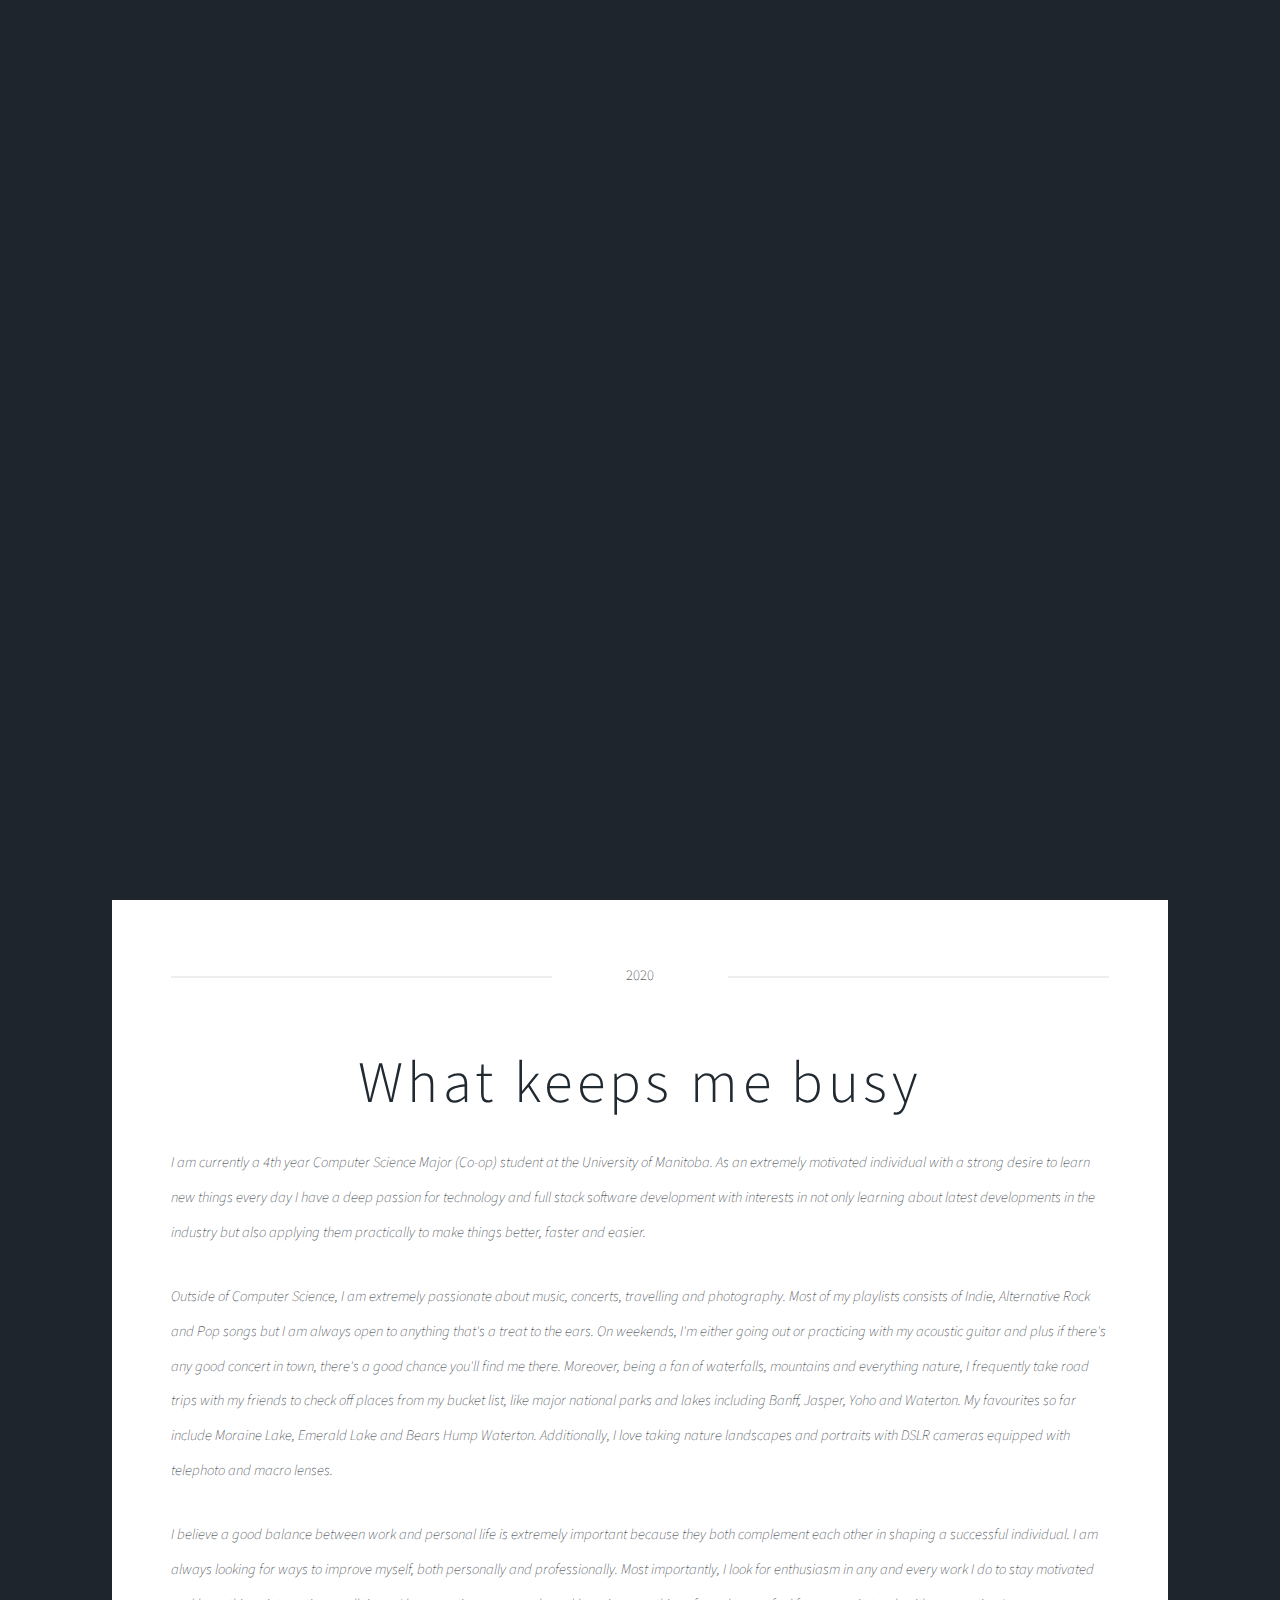
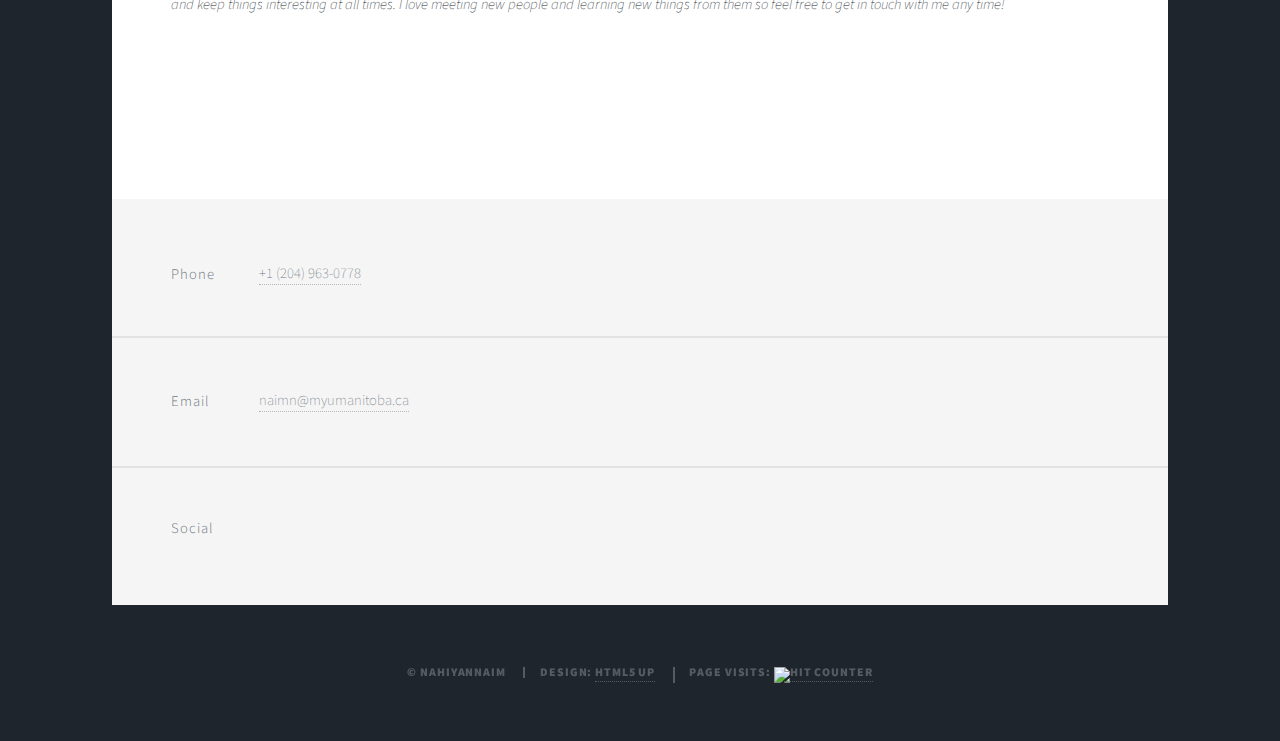
==== commit 2ca0bd0f: "Merge branch 'develop'" ====
--- a/index.html
+++ b/index.html
@@ -1,159 +1,222 @@
-<!DOCTYPE HTML>
+<!DOCTYPE html>
 <!--
 	Massively by HTML5 UP
 	html5up.net | @ajlkn
 	Free for personal and commercial use under the CCA 3.0 license (html5up.net/license)
 -->
 <html>
-	<head>
-		<title>Nahiyan Naim</title>
-		<meta charset="utf-8" />
-		<meta name="viewport" content="width=device-width, initial-scale=1, user-scalable=no" />
-		<link rel="stylesheet" href="assets/css/main.css" />
-		<noscript><link rel="stylesheet" href="assets/css/noscript.css" /></noscript>
-	</head>
-	<body class="is-preload">
-
-		<!-- Wrapper -->
-			<div id="wrapper" class="fade-in">
-
-				<!-- Intro -->
-					<div id="intro">
-						<h1>NAHIYAN NAIM</h1> 
-						<h2>Computer Science | University of Manitoba</h2>
-						<p>System.out.println("Hello World! Welcome to my site.");</p>
-						<ul class="actions">
-							<li><a href="#header" class="button icon solo fa-arrow-down scrolly">Continue</a></li>
-						</ul>
-					</div>
-
-				<!-- Header -->
-					<header id="header">
-						<a href="index.html" class="logo">Nahiyan Naim</a>
-					</header>
-
-				<!-- Nav -->
-					<nav id="nav">
-						<ul class="links">
-							<li class="active"><a href="index.html">About Me</a></li>
-							<li><a href="projects.html">My Projects</a></li>
-							<li><a href="skills.html">Technical Skills</a></li>
-						</ul>
-						<ul class="icons">
-							
-								<li><a href="https://www.linkedin.com/in/nahiyannaim" class="icon fa-linkedin"><span class="label">Linkedin</span></a></li>
-								<li><a href="https://www.github.com/nahiyannaim" class="icon fa-github"><span class="label">GitHub</span></a></li>
-								<li><a href="https://www.facebook.com/nahiyannaim" class="icon fa-facebook"><span class="label">Facebook</span></a></li>	
-								<li><a href="https://www.instagram.com/nahiyannaim" class="icon fa-instagram"><span class="label">Instagram</span></a></li>
-							
-						</ul>
-					</nav>
-
-				<!-- Main -->
-					<div id="main">
-
-						<!-- Featured Post -->
-							<article class="post featured">
-								<header class="major">
-
-									<span class="date">2019</span>
-
-									<h2><a href="#">What keeps me busy<br /></a></h2>
-									
-									<p>
-										
-										I am currently a 3rd year Computer Science Major (Co-op) student at the University of Manitoba. 
-										As an extremely motivated individual with a strong desire to learn new things every day I have a deep passion for technology and 
-										software development with interests in not only learning about latest developments in the industry but also applying them 
-										practically to make things better, faster and easier.
-										
-									</p>
-									
-									<p>
-
-										Outside of Computer Science, I am extremely passionate about music and love making covers of Indie, Alternative Rock and Pop songs using my acoustic guitar. 
-										I am also a fan of waterfalls and mountains and in May 2017, I went on a road trip with my friends to Western Canada covering the 
-										major national parks and lakes including Banff, Jasper and Waterton. Additionally, I love taking nature landscapes and portraits 
-										with DSLR cameras with telephoto and macro lenses.
-
-									</p>
-
-									<p>
-
-										I believe a good balance between work and personal life is extremely important because they both complement each other 
-										in shaping a successful individual. I am always looking for ways to improve myself, both personally and professionally. 
-										Most importantly, I look for enthusiasm in any and every work I do to stay motivated and keep things interesting at all times. 
-										I love meeting new people and learning new things from them so feel free to get in touch with me any time!		
-   
-								   </p>
-
-
-								</header>
-
-								<a href="#" class="image main"><img src="images/MyPic.jpeg" alt="" /></a>
-								
-							</article>
-
-					</div>
-
-				<!-- Footer -->
-					<footer id="footer">
-						
-						<section class="split contact">
-							<section>
-								<h3>Phone</h3>
-								<p><a href="#">+1 (204) 963-0778</a></p>
-							</section>
-							<section>
-								<h3>Email</h3>
-								<p><a href="#">naimn@myumanitoba.ca</a></p>
-							</section>
-							<section>
-								<h3>Social</h3>
-								<ul class="icons alt">
-									
-									<li><a href="https://www.linkedin.com/in/nahiyannaim" class="icon alt fa-linkedin"><span class="label">Linkedin</span></a></li>
-									<li><a href="https://www.github.com/nahiyannaim" class="icon alt fa-github"><span class="label">GitHub</span></a></li>
-									<li><a href="https://www.facebook.com/nahiyannaim" class="icon alt fa-facebook"><span class="label">Facebook</span></a></li>
-									<li><a href="https://www.instagram.com/nahiyannaim" class="icon alt fa-instagram"><span class="label">Instagram</span></a></li>
-										
-								</ul>
-							</section>
-						</section>
-					</footer>
-
-				<!-- Copyright -->
-					<div id="copyright">
-						<ul>
-							
-							<li>&copy; nahiyannaim </li>
-							
-							<li>Design: <a href="https://html5up.net">HTML5 UP</a> </li>
-						
-							<li>  Page Visits: 
-								
-								<!-- Start of CuterCounter Code -->
-								<a href="http://www.cutercounter.com/" target="_blank">
-								<img src="http://www.cutercounter.com/hit.php?id=gaqfff&nd=6&style=52" border="0" alt="hit counter">
-								</a>
-								<!-- End of CuterCounter Code -->
-
-							</li>
-
-						</ul>
-
-					</div>
-
-			</div>
-
-			<!-- Scripts -->
-			<script src="assets/js/jquery.min.js"></script>
-			<script src="assets/js/jquery.scrollex.min.js"></script>
-			<script src="assets/js/jquery.scrolly.min.js"></script>
-			<script src="assets/js/browser.min.js"></script>
-			<script src="assets/js/breakpoints.min.js"></script>
-			<script src="assets/js/util.js"></script>
-			<script src="assets/js/main.js"></script>
-
-	</body>
-</html>+  <head>
+    <title>Nahiyan Naim</title>
+    <meta charset="utf-8" />
+    <meta
+      name="viewport"
+      content="width=device-width, initial-scale=1, user-scalable=no"
+    />
+    <link rel="stylesheet" href="assets/css/main.css" />
+    <noscript><link rel="stylesheet" href="assets/css/noscript.css"/></noscript>
+  </head>
+  <body class="is-preload">
+    <!-- Wrapper -->
+    <div id="wrapper" class="fade-in">
+      <!-- Intro -->
+      <div id="intro">
+        <h1>NAHIYAN NAIM</h1>
+        <h2>Computer Science | University of Manitoba</h2>
+        <p>Hello World. Welcome to my site!</p>
+        <ul class="actions">
+          <li>
+            <a href="#header" class="button icon solo fa-arrow-down scrolly"
+              >Continue</a
+            >
+          </li>
+        </ul>
+      </div>
+
+      <!-- Header -->
+      <header id="header">
+        <a href="index.html" class="logo">Nahiyan Naim</a>
+      </header>
+
+      <!-- Nav -->
+      <nav id="nav">
+        <ul class="links">
+          <li class="active"><a href="index.html">About Me</a></li>
+          <li><a href="projects.html">My Projects</a></li>
+          <li><a href="skills.html">Technical Skills</a></li>
+        </ul>
+        <ul class="icons">
+          <li>
+            <a
+              href="https://www.linkedin.com/in/nahiyannaim"
+              class="icon fa-linkedin"
+              target="_blank"
+              ><span class="label">Linkedin</span></a
+            >
+          </li>
+          <li>
+            <a
+              href="https://www.github.com/nahiyannaim"
+              class="icon fa-github"
+              target="_blank"
+              ><span class="label">GitHub</span></a
+            >
+          </li>
+          <li>
+            <a
+              href="https://www.facebook.com/nahiyannaim"
+              class="icon fa-facebook"
+              target="_blank"
+              ><span class="label">Facebook</span></a
+            >
+          </li>
+          <li>
+            <a
+              href="https://www.instagram.com/nahiyannaim"
+              class="icon fa-instagram"
+              target="_blank"
+              ><span class="label">Instagram</span></a
+            >
+          </li>
+        </ul>
+      </nav>
+
+      <!-- Main -->
+      <div id="main">
+        <!-- Featured Post -->
+        <article class="post featured">
+          <header class="major">
+            <span class="date">2020</span>
+
+            <h2>
+              <a href="#">What keeps me busy<br /></a>
+            </h2>
+
+            <p>
+              I am currently a 4th year Computer Science Major (Co-op) student
+              at the University of Manitoba. As an extremely motivated
+              individual with a strong desire to learn new things every day I
+              have a deep passion for technology and full stack software
+              development with interests in not only learning about latest
+              developments in the industry but also applying them practically to
+              make things better, faster and easier.
+            </p>
+
+            <p>
+              Outside of Computer Science, I am extremely passionate about
+              music, concerts, travelling and photography. Most of my playlists
+              consists of Indie, Alternative Rock and Pop songs but I am always
+              open to anything that's a treat to the ears. On weekends, I'm
+              either going out or practicing with my acoustic guitar and plus if
+              there's any good concert in town, there's a good chance you'll
+              find me there. Moreover, being a fan of waterfalls, mountains and
+              everything nature, I frequently take road trips with my friends to
+              check off places from my bucket list, like major national parks
+              and lakes including Banff, Jasper, Yoho and Waterton. My
+              favourites so far include Moraine Lake, Emerald Lake and Bears
+              Hump Waterton. Additionally, I love taking nature landscapes and
+              portraits with DSLR cameras equipped with telephoto and macro
+              lenses.
+            </p>
+
+            <p>
+              I believe a good balance between work and personal life is
+              extremely important because they both complement each other in
+              shaping a successful individual. I am always looking for ways to
+              improve myself, both personally and professionally. Most
+              importantly, I look for enthusiasm in any and every work I do to
+              stay motivated and keep things interesting at all times. I love
+              meeting new people and learning new things from them so feel free
+              to get in touch with me any time!
+            </p>
+          </header>
+
+          <a href="#" class="image main"
+            ><img src="images/MyPic.jpeg" alt=""
+          /></a>
+        </article>
+      </div>
+
+      <!-- Footer -->
+      <footer id="footer">
+        <section class="split contact">
+          <section>
+            <h3>Phone</h3>
+            <p><a href="#">+1 (204) 963-0778</a></p>
+          </section>
+          <section>
+            <h3>Email</h3>
+            <p><a href="#">naimn@myumanitoba.ca</a></p>
+          </section>
+          <section>
+            <h3>Social</h3>
+            <ul class="icons alt">
+              <li>
+                <a
+                  href="https://www.linkedin.com/in/nahiyannaim"
+                  class="icon alt fa-linkedin"
+                  target="_blank"
+                  ><span class="label">Linkedin</span></a
+                >
+              </li>
+              <li>
+                <a
+                  href="https://www.github.com/nahiyannaim"
+                  class="icon alt fa-github"
+                  target="_blank"
+                  ><span class="label">GitHub</span></a
+                >
+              </li>
+              <li>
+                <a
+                  href="https://www.facebook.com/nahiyannaim"
+                  class="icon alt fa-facebook"
+                  target="_blank"
+                  ><span class="label">Facebook</span></a
+                >
+              </li>
+              <li>
+                <a
+                  href="https://www.instagram.com/nahiyannaim"
+                  class="icon alt fa-instagram"
+                  target="_blank"
+                  ><span class="label">Instagram</span></a
+                >
+              </li>
+            </ul>
+          </section>
+        </section>
+      </footer>
+
+      <!-- Copyright -->
+      <div id="copyright">
+        <ul>
+          <li>&copy; nahiyannaim</li>
+
+          <li>Design: <a href="https://html5up.net">HTML5 UP</a></li>
+
+          <li>
+            Page Visits:
+
+            <!-- Start of CuterCounter Code -->
+            <a href="http://www.cutercounter.com/" target="_blank">
+              <img
+                src="http://www.cutercounter.com/hit.php?id=gaqfff&nd=6&style=52"
+                alt="hit counter"
+              />
+            </a>
+            <!-- End of CuterCounter Code -->
+          </li>
+        </ul>
+      </div>
+    </div>
+
+    <!-- Scripts -->
+    <script src="assets/js/jquery.min.js"></script>
+    <script src="assets/js/jquery.scrollex.min.js"></script>
+    <script src="assets/js/jquery.scrolly.min.js"></script>
+    <script src="assets/js/browser.min.js"></script>
+    <script src="assets/js/breakpoints.min.js"></script>
+    <script src="assets/js/util.js"></script>
+    <script src="assets/js/main.js"></script>
+  </body>
+</html>
--- a/assets/css/main.css
+++ b/assets/css/main.css
@@ -71,6 +71,67 @@
 	-ms-appearance: none;
 	appearance: none;
 }
+
+
+.column-split-it 
+{
+	float: left;
+	width: 60%;
+	padding: 5px;
+}
+
+.column-phase-keeper 
+{
+	float: left;
+	width: 60%;
+	padding: 5px;
+}
+
+.column-course-tracker 
+{
+	float: left;
+	width: 33.33%;
+	padding: 5px;
+}
+
+.column-activity-tracker 
+{
+	float: left;
+	width: 90%;
+	padding: 5px;
+}
+
+.row::after 
+{
+	content: "";
+	clear: both;
+	display: table;
+}
+
+.phase-keeper-img
+{
+	width: 150%;
+	height: 100%;
+	margin-left: 10%;	
+}
+
+.split-it-img
+{
+	width: 115%;
+	margin-left: 25%;	
+}
+
+.course-tracker-img
+{
+	width: 105%;	
+}
+
+.activity-tracker-img
+{
+	width: 105%;
+	margin-left: 3%;		
+}
+
 
 /* Basic */
 
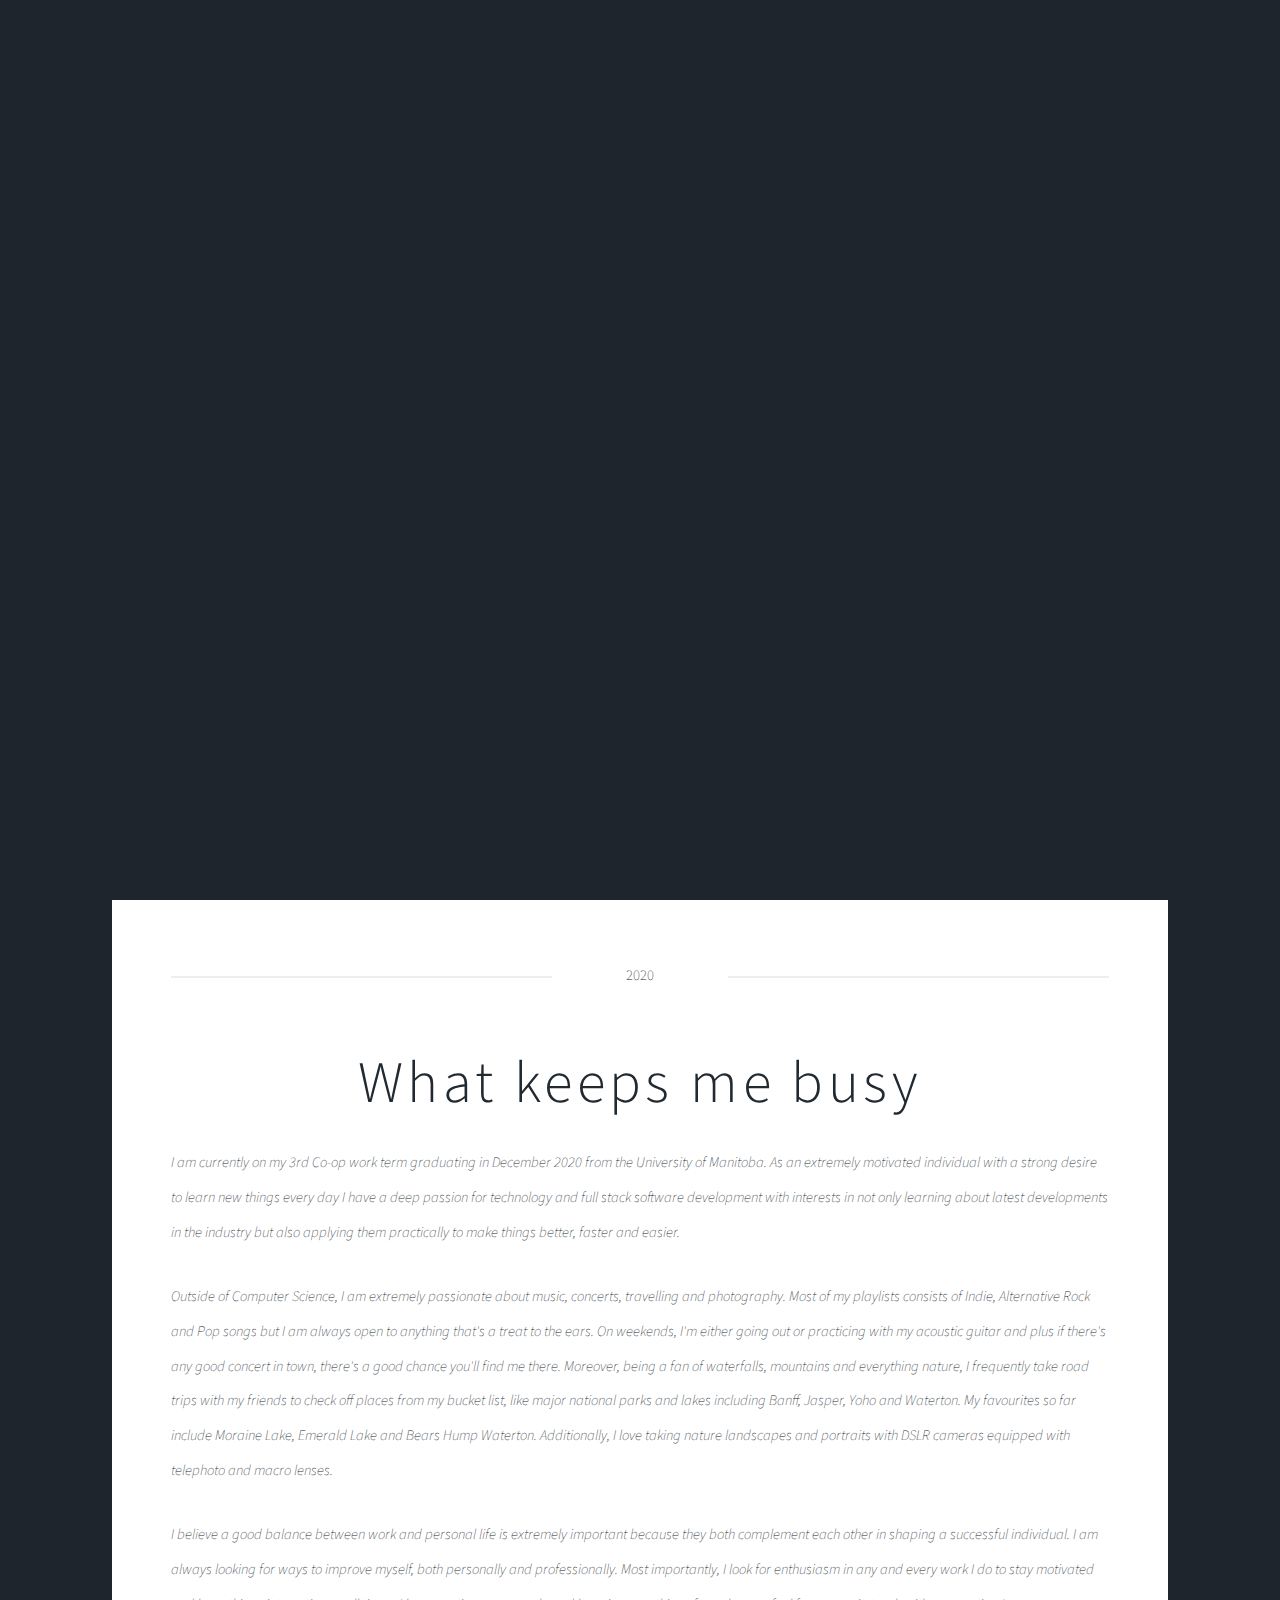
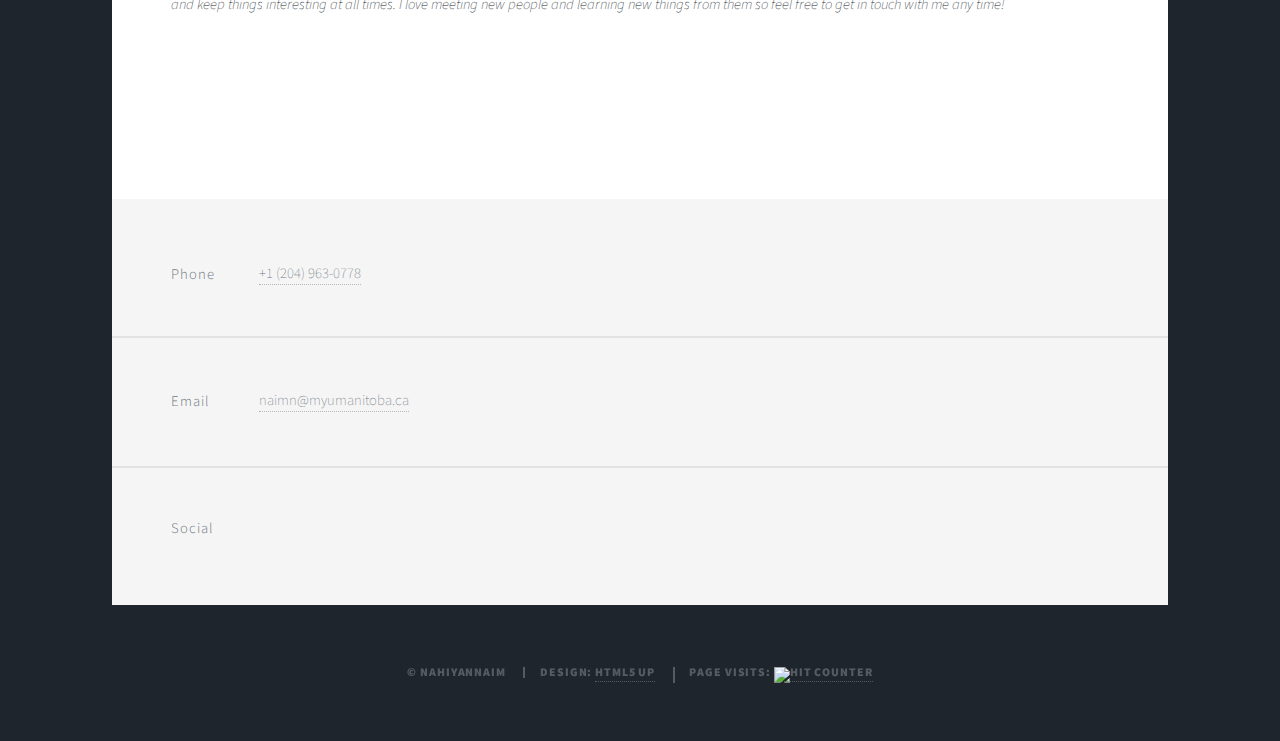
==== commit 3fd25624: "Updated about me" ====
--- a/index.html
+++ b/index.html
@@ -21,7 +21,8 @@
       <!-- Intro -->
       <div id="intro">
         <h1>NAHIYAN NAIM</h1>
-        <h2>Computer Science | University of Manitoba</h2>
+        <h2>Software Developer</h2>
+        <h3>Computer Science | University of Manitoba</h3>
         <p>Hello World. Welcome to my site!</p>
         <ul class="actions">
           <li>
@@ -92,8 +93,8 @@
             </h2>
 
             <p>
-              I am currently a 4th year Computer Science Major (Co-op) student
-              at the University of Manitoba. As an extremely motivated
+              I am currently on my 3rd Co-op work term graduating in December
+              2020 from the University of Manitoba. As an extremely motivated
               individual with a strong desire to learn new things every day I
               have a deep passion for technology and full stack software
               development with interests in not only learning about latest
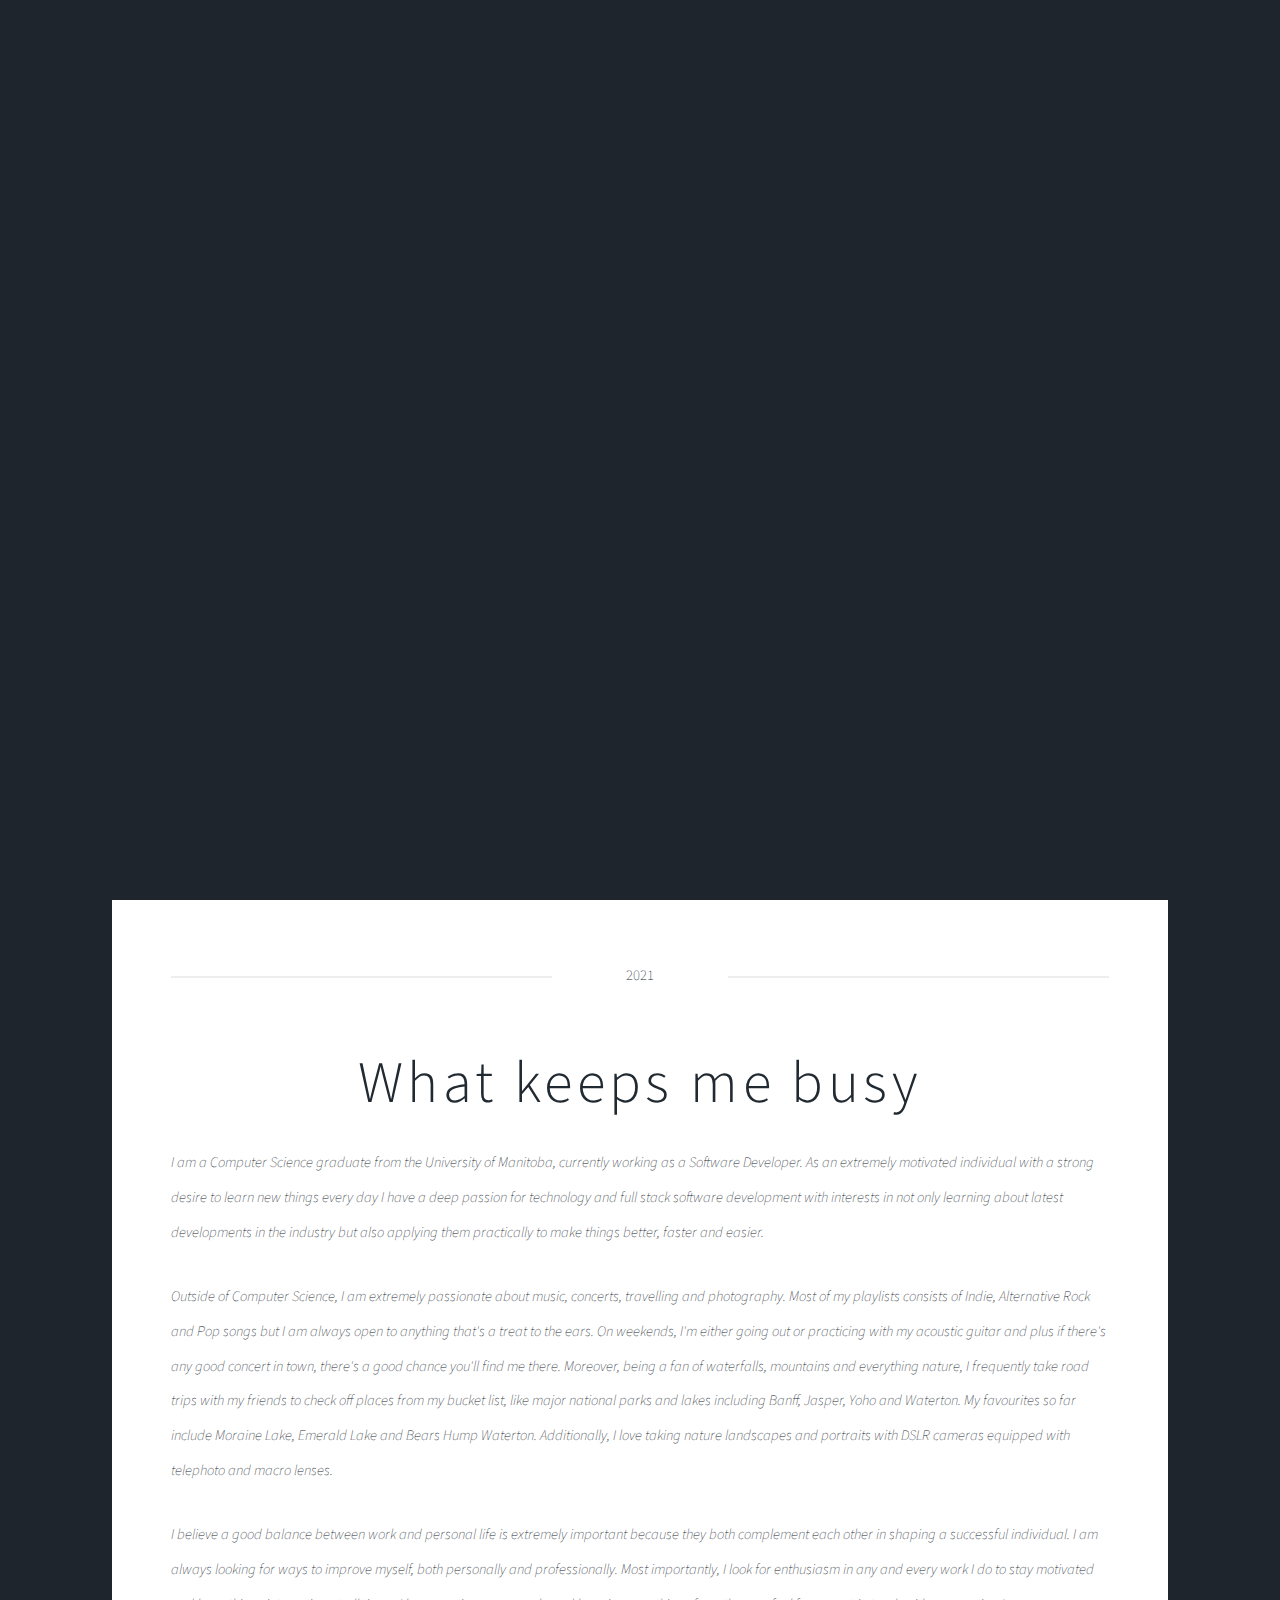
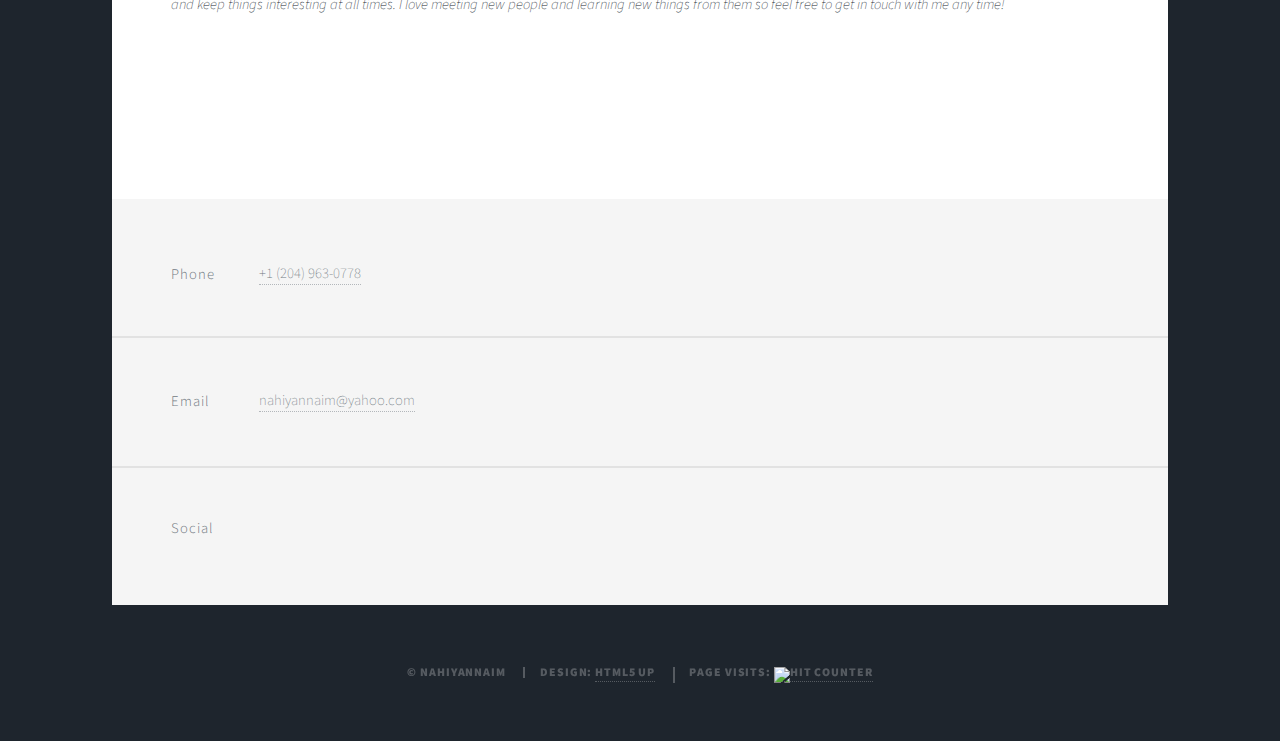
==== commit 568404f1: "New project and updated hrefs" ====
--- a/index.html
+++ b/index.html
@@ -13,7 +13,9 @@
       content="width=device-width, initial-scale=1, user-scalable=no"
     />
     <link rel="stylesheet" href="assets/css/main.css" />
-    <noscript><link rel="stylesheet" href="assets/css/noscript.css"/></noscript>
+    <noscript
+      ><link rel="stylesheet" href="assets/css/noscript.css"
+    /></noscript>
   </head>
   <body class="is-preload">
     <!-- Wrapper -->
@@ -86,20 +88,20 @@
         <!-- Featured Post -->
         <article class="post featured">
           <header class="major">
-            <span class="date">2020</span>
+            <span class="date">2021</span>
 
             <h2>
               <a href="#">What keeps me busy<br /></a>
             </h2>
 
             <p>
-              I am currently on my 3rd Co-op work term graduating in December
-              2020 from the University of Manitoba. As an extremely motivated
-              individual with a strong desire to learn new things every day I
-              have a deep passion for technology and full stack software
-              development with interests in not only learning about latest
-              developments in the industry but also applying them practically to
-              make things better, faster and easier.
+              I am a Computer Science graduate from the University of Manitoba,
+              currently working as a Software Developer. As an extremely
+              motivated individual with a strong desire to learn new things
+              every day I have a deep passion for technology and full stack
+              software development with interests in not only learning about
+              latest developments in the industry but also applying them
+              practically to make things better, faster and easier.
             </p>
 
             <p>
@@ -142,11 +144,13 @@
         <section class="split contact">
           <section>
             <h3>Phone</h3>
-            <p><a href="#">+1 (204) 963-0778</a></p>
+            <p><a href="tel:+12049630778">+1 (204) 963-0778</a></p>
           </section>
           <section>
             <h3>Email</h3>
-            <p><a href="#">naimn@myumanitoba.ca</a></p>
+            <p>
+              <a href="mailto:nahiyannaim@yahoo.com">nahiyannaim@yahoo.com</a>
+            </p>
           </section>
           <section>
             <h3>Social</h3>
